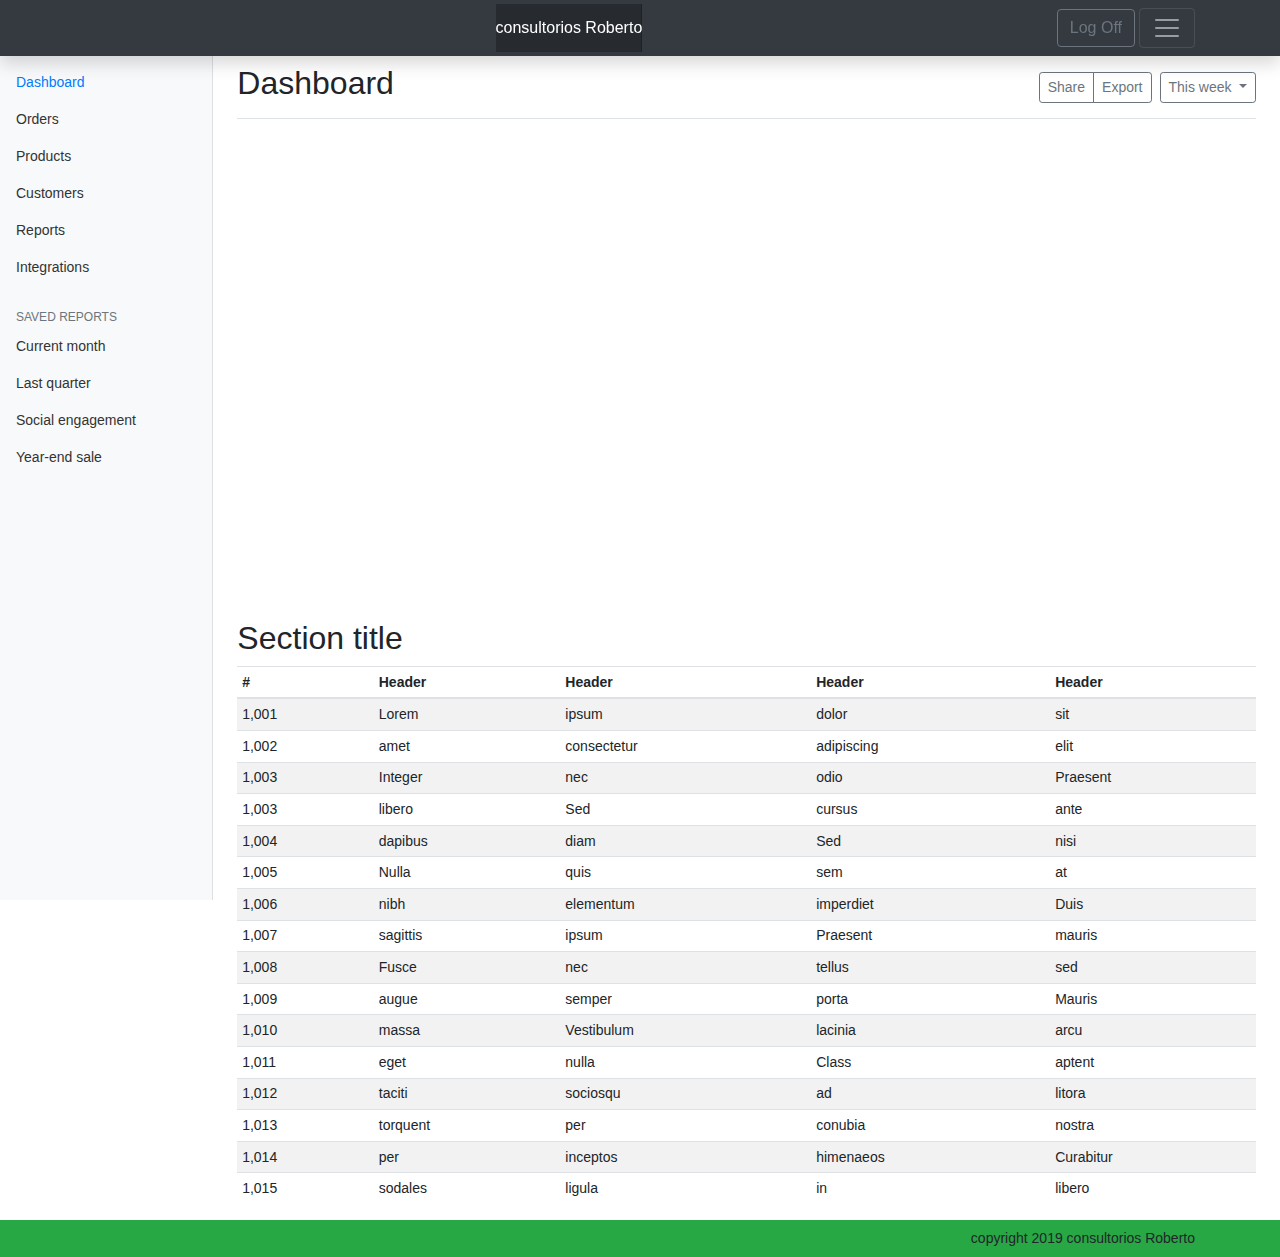
==== panel.html @ 1753ccca "v0.14 panel fixes" ====
<!DOCTYPE html>
<html lang="en">

<head>
    <meta charset="UTF-8">
    <meta name="viewport" content="width=device-width, initial-scale=1.0">
    <meta http-equiv="X-UA-Compatible" content="ie=edge">
    <title>Consultorios</title>
    <link rel="stylesheet" href="https://stackpath.bootstrapcdn.com/bootstrap/4.3.1/css/bootstrap.min.css"
        integrity="sha384-ggOyR0iXCbMQv3Xipma34MD+dH/1fQ784/j6cY/iJTQUOhcWr7x9JvoRxT2MZw1T" crossorigin="anonymous">
    <link rel="stylesheet" href="https://use.fontawesome.com/releases/v5.7.1/css/all.css"
        integrity="sha384-fnmOCqbTlWIlj8LyTjo7mOUStjsKC4pOpQbqyi7RrhN7udi9RwhKkMHpvLbHG9Sr" crossorigin="anonymous">
    <link rel="stylesheet" href="stylePanel.css">
</head>

<body>

    <!--navegacion-->
    <!--navegacion-->

    <nav class="navbar navbar-dark fixed-top bg-dark p-1 shadow">
        <div class="container">
            <a class="navbar-brand mx-auto" href="#">consultorios Roberto</a>
            <button type="button" class="btn btn-outline-secondary mx-1">Log Off</button>
            <button type="button" class="navbar-toggler" data-toggle="collapse" data-target="#menuColapsable">
                <span class="navbar-toggler-icon"></span>
            </button>

            <div class="collapse navbar-collapse" id="menuColapsable">
                <ul class="navbar-nav ml-auto">
                    <li class="nav-item active ml-auto">
                        <a class="nav-link" href="index.html">Home <span class="sr-only">(current)</span></a>
                    </li>
                    <li class="nav-item ml-auto">
                        <a class="nav-link" href="#carouselFotos">Fotos</a>
                    </li>
                    <li class="nav-item ml-auto">
                        <a class="nav-link" href="#beneficios">Beneficios</a>
                    </li>
                    <li class="nav-item ml-auto">
                        <a class="nav-link" href="#laempresa">La empresa</a>
                    </li>
                    <li class="nav-item ml-auto">
                        <a class="nav-link" href="#cards">Tarifas</a>
                    </li>
                    <li class="nav-item ml-auto">
                        <a class="nav-link" href="#contactMap">Contacto</a>
                    </li>
                </ul>
            </div>
        </div>
    </nav>


    <!--ejemplo-->
    <!--ejemplo-->

    <!--barra lateral izq 1er parte-->
    <!--el data feather hay que cambiarlo a awesomefont, y usar un tamaño de 16x16 o 24x24 (revisar)-->
      <div class="container-fluid">
        <div class="row">
          <nav class="col-md-2 d-none d-md-block bg-light sidebar">
            <div class="sidebar-sticky">
              <ul class="nav flex-column pt-2">
                <li class="nav-item">
                  <a class="nav-link active" href="#">
                    <span data-feather="home"></span>
                    Dashboard <span class="sr-only">(current)</span>
                  </a>
                </li>
                <li class="nav-item">
                  <a class="nav-link" href="#">
                    <span data-feather="file"></span>
                    Orders
                  </a>
                </li>
                <li class="nav-item">
                  <a class="nav-link" href="#">
                    <span data-feather="shopping-cart"></span>
                    Products
                  </a>
                </li>
                <li class="nav-item">
                  <a class="nav-link" href="#">
                    <span data-feather="users"></span>
                    Customers
                  </a>
                </li>
                <li class="nav-item">
                  <a class="nav-link" href="#">
                    <span data-feather="bar-chart-2"></span>
                    Reports
                  </a>
                </li>
                <li class="nav-item">
                  <a class="nav-link" href="#">
                    <span data-feather="layers"></span>
                    Integrations
                  </a>
                </li>
              </ul>
      <!--barra lateral izq 2da parte-->
              <h6 class="sidebar-heading d-flex justify-content-between align-items-center px-3 mt-4 mb-1 text-muted">
                <span>Saved reports</span>
                <a class="d-flex align-items-center text-muted" href="#">
                  <span data-feather="plus-circle"></span>
                </a>
              </h6>
              <ul class="nav flex-column mb-2">
                <li class="nav-item">
                  <a class="nav-link" href="#">
                    <span data-feather="file-text"></span>
                    Current month
                  </a>
                </li>
                <li class="nav-item">
                  <a class="nav-link" href="#">
                    <span data-feather="file-text"></span>
                    Last quarter
                  </a>
                </li>
                <li class="nav-item">
                  <a class="nav-link" href="#">
                    <span data-feather="file-text"></span>
                    Social engagement
                  </a>
                </li>
                <li class="nav-item">
                  <a class="nav-link" href="#">
                    <span data-feather="file-text"></span>
                    Year-end sale
                  </a>
                </li>
              </ul>
            </div>
          </nav>
      
          <!--zona principal barra superior-->
          <main role="main" class="col-md-9 ml-sm-auto col-lg-10 px-4">
            <div class="d-flex justify-content-between flex-wrap flex-md-nowrap align-items-center pt-3 pb-2 mb-3 border-bottom">
              <h1 class="h2">Dashboard</h1>
              <div class="btn-toolbar mb-2 mb-md-0">
                <div class="btn-group mr-2">
                  <button type="button" class="btn btn-sm btn-outline-secondary">Share</button>
                  <button type="button" class="btn btn-sm btn-outline-secondary">Export</button>
                </div>
                <button type="button" class="btn btn-sm btn-outline-secondary dropdown-toggle">
                  <span data-feather="calendar"></span>
                  This week
                </button>
              </div>
            </div>
      <!--zona principal general-->
            <canvas class="my-4 w-100" id="myChart" width="900" height="380"></canvas>
      <!--zona principal tablas-->
            <h2>Section title</h2>
            <div class="table-responsive">
              <table class="table table-striped table-sm">
                <thead>
                  <tr>
                    <th>#</th>
                    <th>Header</th>
                    <th>Header</th>
                    <th>Header</th>
                    <th>Header</th>
                  </tr>
                </thead>
                <tbody>
                  <tr>
                    <td>1,001</td>
                    <td>Lorem</td>
                    <td>ipsum</td>
                    <td>dolor</td>
                    <td>sit</td>
                  </tr>
                  <tr>
                    <td>1,002</td>
                    <td>amet</td>
                    <td>consectetur</td>
                    <td>adipiscing</td>
                    <td>elit</td>
                  </tr>
                  <tr>
                    <td>1,003</td>
                    <td>Integer</td>
                    <td>nec</td>
                    <td>odio</td>
                    <td>Praesent</td>
                  </tr>
                  <tr>
                    <td>1,003</td>
                    <td>libero</td>
                    <td>Sed</td>
                    <td>cursus</td>
                    <td>ante</td>
                  </tr>
                  <tr>
                    <td>1,004</td>
                    <td>dapibus</td>
                    <td>diam</td>
                    <td>Sed</td>
                    <td>nisi</td>
                  </tr>
                  <tr>
                    <td>1,005</td>
                    <td>Nulla</td>
                    <td>quis</td>
                    <td>sem</td>
                    <td>at</td>
                  </tr>
                  <tr>
                    <td>1,006</td>
                    <td>nibh</td>
                    <td>elementum</td>
                    <td>imperdiet</td>
                    <td>Duis</td>
                  </tr>
                  <tr>
                    <td>1,007</td>
                    <td>sagittis</td>
                    <td>ipsum</td>
                    <td>Praesent</td>
                    <td>mauris</td>
                  </tr>
                  <tr>
                    <td>1,008</td>
                    <td>Fusce</td>
                    <td>nec</td>
                    <td>tellus</td>
                    <td>sed</td>
                  </tr>
                  <tr>
                    <td>1,009</td>
                    <td>augue</td>
                    <td>semper</td>
                    <td>porta</td>
                    <td>Mauris</td>
                  </tr>
                  <tr>
                    <td>1,010</td>
                    <td>massa</td>
                    <td>Vestibulum</td>
                    <td>lacinia</td>
                    <td>arcu</td>
                  </tr>
                  <tr>
                    <td>1,011</td>
                    <td>eget</td>
                    <td>nulla</td>
                    <td>Class</td>
                    <td>aptent</td>
                  </tr>
                  <tr>
                    <td>1,012</td>
                    <td>taciti</td>
                    <td>sociosqu</td>
                    <td>ad</td>
                    <td>litora</td>
                  </tr>
                  <tr>
                    <td>1,013</td>
                    <td>torquent</td>
                    <td>per</td>
                    <td>conubia</td>
                    <td>nostra</td>
                  </tr>
                  <tr>
                    <td>1,014</td>
                    <td>per</td>
                    <td>inceptos</td>
                    <td>himenaeos</td>
                    <td>Curabitur</td>
                  </tr>
                  <tr>
                    <td>1,015</td>
                    <td>sodales</td>
                    <td>ligula</td>
                    <td>in</td>
                    <td>libero</td>
                  </tr>
                </tbody>
              </table>
            </div>
          </main>
        </div>
      </div>

    <!--webfooter-->
    <!--webfooter-->

    <section class="bg-success"> <!--fondo verde solo para testear el ancho del footer claramente-->
        <footer class="container mt-auto py-2 align-middle text-right">
            copyright 2019 consultorios Roberto
        </footer>
    </section>

    <!--scripts-->
    <!--scripts-->

    <script src="https://code.jquery.com/jquery-3.3.1.slim.min.js"
        integrity="sha384-q8i/X+965DzO0rT7abK41JStQIAqVgRVzpbzo5smXKp4YfRvH+8abtTE1Pi6jizo"
        crossorigin="anonymous"></script>
    <script src="https://cdnjs.cloudflare.com/ajax/libs/popper.js/1.14.3/umd/popper.min.js"
        integrity="sha384-ZMP7rVo3mIykV+2+9J3UJ46jBk0WLaUAdn689aCwoqbBJiSnjAK/l8WvCWPIPm49"
        crossorigin="anonymous"></script>
    <script src="https://stackpath.bootstrapcdn.com/bootstrap/4.3.1/js/bootstrap.min.js"
        integrity="sha384-JjSmVgyd0p3pXB1rRibZUAYoIIy6OrQ6VrjIEaFf/nJGzIxFDsf4x0xIM+B07jRM"
        crossorigin="anonymous"></script>

</body>

</html>
---- stylePanel.css ----
body {
    font-size: .875rem;
  }
  
  .feather {
    width: 16px;
    height: 16px;
    vertical-align: text-bottom;
  }
  
  /*
   * Sidebar
   */
  
  .sidebar {
    position: fixed;
    top: 0;
    bottom: 0;
    left: 0;
    z-index: 100; /* Behind the navbar */
    padding: 48px 0 0; /* Height of navbar */
    box-shadow: inset -1px 0 0 rgba(0, 0, 0, .1);
  }
  
  .sidebar-sticky {
    position: relative;
    top: 0;
    height: calc(100vh - 48px);
    padding-top: .5rem;
    overflow-x: hidden;
    overflow-y: auto; /* Scrollable contents if viewport is shorter than content. */
  }
  
  @supports ((position: -webkit-sticky) or (position: sticky)) {
    .sidebar-sticky {
      position: -webkit-sticky;
      position: sticky;
    }
  }
  
  .sidebar .nav-link {
    font-weight: 500;
    color: #333;
  }
  
  .sidebar .nav-link .feather {
    margin-right: 4px;
    color: #999;
  }
  
  .sidebar .nav-link.active {
    color: #007bff;
  }
  
  .sidebar .nav-link:hover .feather,
  .sidebar .nav-link.active .feather {
    color: inherit;
  }
  
  .sidebar-heading {
    font-size: .75rem;
    text-transform: uppercase;
  }
  
  /*
   * Content
   */
  
  [role="main"] {
    padding-top: 133px; /* Space for fixed navbar */
  }
  
  @media (min-width: 768px) {
    [role="main"] {
      padding-top: 48px; /* Space for fixed navbar */
    }
  }
  
  /*
   * Navbar
   */
  
  .navbar-brand {
    padding-top: .75rem;
    padding-bottom: .75rem;
    font-size: 1rem;
    background-color: rgba(0, 0, 0, .25);
    box-shadow: inset -1px 0 0 rgba(0, 0, 0, .25);
  }
  
  .navbar .form-control {
    padding: .75rem 1rem;
    border-width: 0;
    border-radius: 0;
  }
  
  .form-control-dark {
    color: #fff;
    background-color: rgba(255, 255, 255, .1);
    border-color: rgba(255, 255, 255, .1);
  }
  
  .form-control-dark:focus {
    border-color: transparent;
    box-shadow: 0 0 0 3px rgba(255, 255, 255, .25);
  }
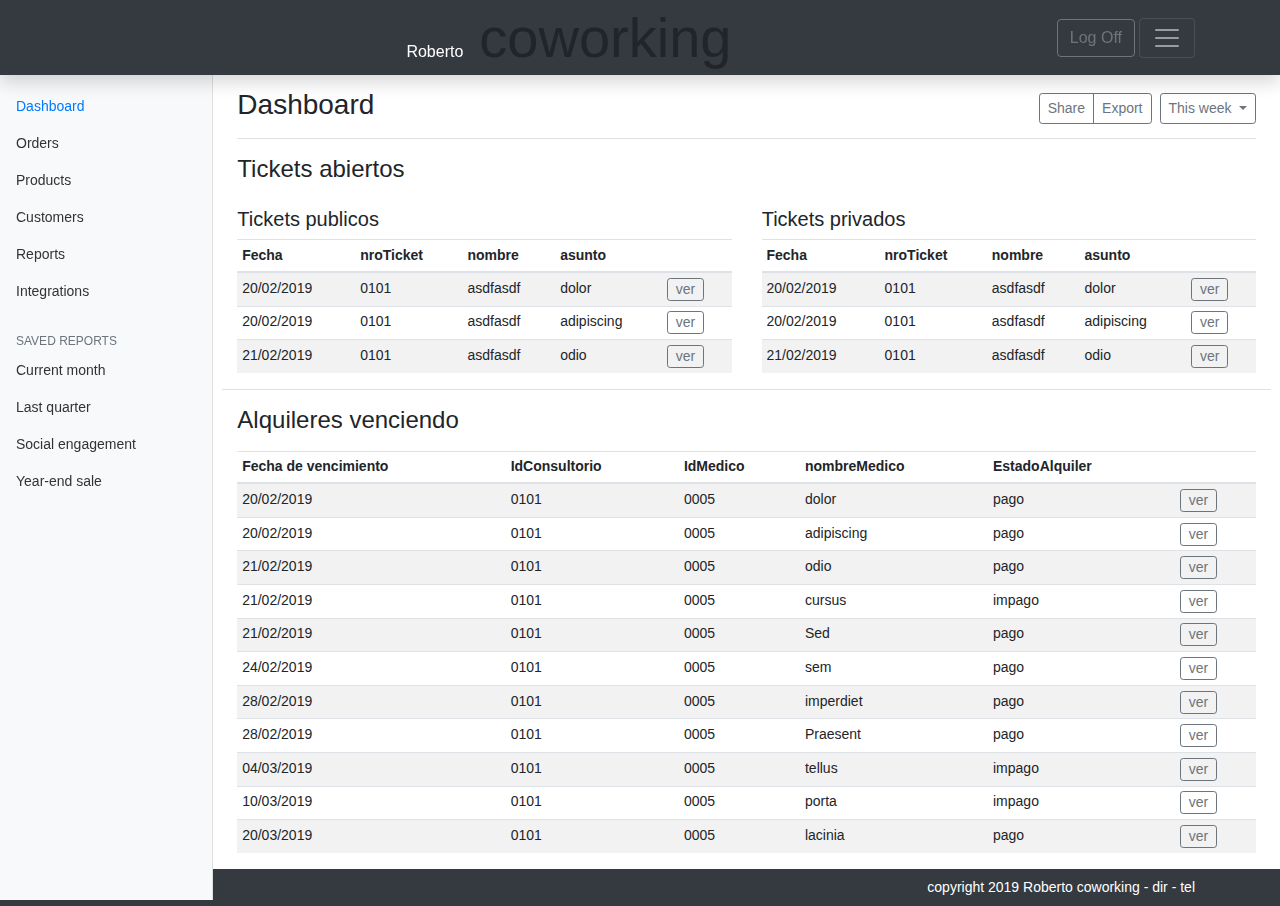
==== commit 4d2fbb1b: "v0.15.1 minor fixes agregada img jeringa, linea borde y footer dark" ====
--- a/panel.html
+++ b/panel.html
@@ -11,6 +11,8 @@
     <link rel="stylesheet" href="https://use.fontawesome.com/releases/v5.7.1/css/all.css"
         integrity="sha384-fnmOCqbTlWIlj8LyTjo7mOUStjsKC4pOpQbqyi7RrhN7udi9RwhKkMHpvLbHG9Sr" crossorigin="anonymous">
     <link rel="stylesheet" href="stylePanel.css">
+    <link href="https://fonts.googleapis.com/css?family=Caveat" rel="stylesheet">
+
 </head>
 
 <body>
@@ -20,7 +22,7 @@
 
     <nav class="navbar navbar-dark fixed-top bg-dark p-1 shadow">
         <div class="container">
-            <a class="navbar-brand mx-auto" href="#">consultorios Roberto</a>
+            <span class="mx-auto"><a class="navbar-brand bg-transparent shadow-none py-0" id="logox" href="index.html">Roberto</a><small class="display-4">coworking</small></span> 
             <button type="button" class="btn btn-outline-secondary mx-1">Log Off</button>
             <button type="button" class="navbar-toggler" data-toggle="collapse" data-target="#menuColapsable">
                 <span class="navbar-toggler-icon"></span>
@@ -57,240 +59,323 @@
 
     <!--barra lateral izq 1er parte-->
     <!--el data feather hay que cambiarlo a awesomefont, y usar un tamaño de 16x16 o 24x24 (revisar)-->
-      <div class="container-fluid">
+    <div class="container-fluid mt-4">
         <div class="row">
-          <nav class="col-md-2 d-none d-md-block bg-light sidebar">
-            <div class="sidebar-sticky">
-              <ul class="nav flex-column pt-2">
-                <li class="nav-item">
-                  <a class="nav-link active" href="#">
-                    <span data-feather="home"></span>
-                    Dashboard <span class="sr-only">(current)</span>
-                  </a>
-                </li>
-                <li class="nav-item">
-                  <a class="nav-link" href="#">
-                    <span data-feather="file"></span>
-                    Orders
-                  </a>
-                </li>
-                <li class="nav-item">
-                  <a class="nav-link" href="#">
-                    <span data-feather="shopping-cart"></span>
-                    Products
-                  </a>
-                </li>
-                <li class="nav-item">
-                  <a class="nav-link" href="#">
-                    <span data-feather="users"></span>
-                    Customers
-                  </a>
-                </li>
-                <li class="nav-item">
-                  <a class="nav-link" href="#">
-                    <span data-feather="bar-chart-2"></span>
-                    Reports
-                  </a>
-                </li>
-                <li class="nav-item">
-                  <a class="nav-link" href="#">
-                    <span data-feather="layers"></span>
-                    Integrations
-                  </a>
-                </li>
-              </ul>
-      <!--barra lateral izq 2da parte-->
-              <h6 class="sidebar-heading d-flex justify-content-between align-items-center px-3 mt-4 mb-1 text-muted">
-                <span>Saved reports</span>
-                <a class="d-flex align-items-center text-muted" href="#">
-                  <span data-feather="plus-circle"></span>
-                </a>
-              </h6>
-              <ul class="nav flex-column mb-2">
-                <li class="nav-item">
-                  <a class="nav-link" href="#">
-                    <span data-feather="file-text"></span>
-                    Current month
-                  </a>
-                </li>
-                <li class="nav-item">
-                  <a class="nav-link" href="#">
-                    <span data-feather="file-text"></span>
-                    Last quarter
-                  </a>
-                </li>
-                <li class="nav-item">
-                  <a class="nav-link" href="#">
-                    <span data-feather="file-text"></span>
-                    Social engagement
-                  </a>
-                </li>
-                <li class="nav-item">
-                  <a class="nav-link" href="#">
-                    <span data-feather="file-text"></span>
-                    Year-end sale
-                  </a>
-                </li>
-              </ul>
-            </div>
-          </nav>
-      
-          <!--zona principal barra superior-->
-          <main role="main" class="col-md-9 ml-sm-auto col-lg-10 px-4">
-            <div class="d-flex justify-content-between flex-wrap flex-md-nowrap align-items-center pt-3 pb-2 mb-3 border-bottom">
-              <h1 class="h2">Dashboard</h1>
-              <div class="btn-toolbar mb-2 mb-md-0">
-                <div class="btn-group mr-2">
-                  <button type="button" class="btn btn-sm btn-outline-secondary">Share</button>
-                  <button type="button" class="btn btn-sm btn-outline-secondary">Export</button>
+            <nav class="col-md-2 mt-4 bg-light sidebar">
+                <div class="sidebar-sticky">
+                    <ul class="nav flex-column pt-2">
+                        <li class="nav-item">
+                            <a class="nav-link active" href="#">
+                                <span data-feather="home"></span>
+                                Dashboard <span class="sr-only">(current)</span>
+                            </a>
+                        </li>
+                        <li class="nav-item">
+                            <a class="nav-link" href="#">
+                                <span data-feather="file"></span>
+                                Orders
+                            </a>
+                        </li>
+                        <li class="nav-item">
+                            <a class="nav-link" href="#">
+                                <span data-feather="shopping-cart"></span>
+                                Products
+                            </a>
+                        </li>
+                        <li class="nav-item">
+                            <a class="nav-link" href="#">
+                                <span data-feather="users"></span>
+                                Customers
+                            </a>
+                        </li>
+                        <li class="nav-item">
+                            <a class="nav-link" href="#">
+                                <span data-feather="bar-chart-2"></span>
+                                Reports
+                            </a>
+                        </li>
+                        <li class="nav-item">
+                            <a class="nav-link" href="#">
+                                <span data-feather="layers"></span>
+                                Integrations
+                            </a>
+                        </li>
+                    </ul>
+                    <!--barra lateral izq 2da parte-->
+                    <h6
+                        class="sidebar-heading d-flex justify-content-between align-items-center px-3 mt-4 mb-1 text-muted">
+                        <span>Saved reports</span>
+                        <a class="d-flex align-items-center text-muted" href="#">
+                            <span data-feather="plus-circle"></span>
+                        </a>
+                    </h6>
+                    <ul class="nav flex-column mb-2">
+                        <li class="nav-item">
+                            <a class="nav-link" href="#">
+                                <span data-feather="file-text"></span>
+                                Current month
+                            </a>
+                        </li>
+                        <li class="nav-item">
+                            <a class="nav-link" href="#">
+                                <span data-feather="file-text"></span>
+                                Last quarter
+                            </a>
+                        </li>
+                        <li class="nav-item">
+                            <a class="nav-link" href="#">
+                                <span data-feather="file-text"></span>
+                                Social engagement
+                            </a>
+                        </li>
+                        <li class="nav-item">
+                            <a class="nav-link" href="#">
+                                <span data-feather="file-text"></span>
+                                Year-end sale
+                            </a>
+                        </li>
+                    </ul>
                 </div>
-                <button type="button" class="btn btn-sm btn-outline-secondary dropdown-toggle">
-                  <span data-feather="calendar"></span>
-                  This week
-                </button>
-              </div>
-            </div>
-      <!--zona principal general-->
-            <canvas class="my-4 w-100" id="myChart" width="900" height="380"></canvas>
-      <!--zona principal tablas-->
-            <h2>Section title</h2>
-            <div class="table-responsive">
-              <table class="table table-striped table-sm">
-                <thead>
-                  <tr>
-                    <th>#</th>
-                    <th>Header</th>
-                    <th>Header</th>
-                    <th>Header</th>
-                    <th>Header</th>
-                  </tr>
-                </thead>
-                <tbody>
-                  <tr>
-                    <td>1,001</td>
-                    <td>Lorem</td>
-                    <td>ipsum</td>
-                    <td>dolor</td>
-                    <td>sit</td>
-                  </tr>
-                  <tr>
-                    <td>1,002</td>
-                    <td>amet</td>
-                    <td>consectetur</td>
-                    <td>adipiscing</td>
-                    <td>elit</td>
-                  </tr>
-                  <tr>
-                    <td>1,003</td>
-                    <td>Integer</td>
-                    <td>nec</td>
-                    <td>odio</td>
-                    <td>Praesent</td>
-                  </tr>
-                  <tr>
-                    <td>1,003</td>
-                    <td>libero</td>
-                    <td>Sed</td>
-                    <td>cursus</td>
-                    <td>ante</td>
-                  </tr>
-                  <tr>
-                    <td>1,004</td>
-                    <td>dapibus</td>
-                    <td>diam</td>
-                    <td>Sed</td>
-                    <td>nisi</td>
-                  </tr>
-                  <tr>
-                    <td>1,005</td>
-                    <td>Nulla</td>
-                    <td>quis</td>
-                    <td>sem</td>
-                    <td>at</td>
-                  </tr>
-                  <tr>
-                    <td>1,006</td>
-                    <td>nibh</td>
-                    <td>elementum</td>
-                    <td>imperdiet</td>
-                    <td>Duis</td>
-                  </tr>
-                  <tr>
-                    <td>1,007</td>
-                    <td>sagittis</td>
-                    <td>ipsum</td>
-                    <td>Praesent</td>
-                    <td>mauris</td>
-                  </tr>
-                  <tr>
-                    <td>1,008</td>
-                    <td>Fusce</td>
-                    <td>nec</td>
-                    <td>tellus</td>
-                    <td>sed</td>
-                  </tr>
-                  <tr>
-                    <td>1,009</td>
-                    <td>augue</td>
-                    <td>semper</td>
-                    <td>porta</td>
-                    <td>Mauris</td>
-                  </tr>
-                  <tr>
-                    <td>1,010</td>
-                    <td>massa</td>
-                    <td>Vestibulum</td>
-                    <td>lacinia</td>
-                    <td>arcu</td>
-                  </tr>
-                  <tr>
-                    <td>1,011</td>
-                    <td>eget</td>
-                    <td>nulla</td>
-                    <td>Class</td>
-                    <td>aptent</td>
-                  </tr>
-                  <tr>
-                    <td>1,012</td>
-                    <td>taciti</td>
-                    <td>sociosqu</td>
-                    <td>ad</td>
-                    <td>litora</td>
-                  </tr>
-                  <tr>
-                    <td>1,013</td>
-                    <td>torquent</td>
-                    <td>per</td>
-                    <td>conubia</td>
-                    <td>nostra</td>
-                  </tr>
-                  <tr>
-                    <td>1,014</td>
-                    <td>per</td>
-                    <td>inceptos</td>
-                    <td>himenaeos</td>
-                    <td>Curabitur</td>
-                  </tr>
-                  <tr>
-                    <td>1,015</td>
-                    <td>sodales</td>
-                    <td>ligula</td>
-                    <td>in</td>
-                    <td>libero</td>
-                  </tr>
-                </tbody>
-              </table>
-            </div>
-          </main>
+            </nav>
+
+            <!--zona principal barra superior-->
+            <main role="main" class="col-md-9 ml-sm-auto col-lg-10 px-4">
+                <div
+                    class="d-flex justify-content-between flex-wrap flex-md-nowrap align-items-center pt-3 pb-2 mb-3 border-bottom">
+                    <h3>Dashboard</h3>
+                    <div class="btn-toolbar mb-2 mb-md-0">
+                        <div class="btn-group mr-2">
+                            <button type="button" class="btn btn-sm btn-outline-secondary">Share</button>
+                            <button type="button" class="btn btn-sm btn-outline-secondary">Export</button>
+                        </div>
+                        <button type="button" class="btn btn-sm btn-outline-secondary dropdown-toggle">
+                            <span data-feather="calendar"></span>
+                            This week
+                        </button>
+                    </div>
+                </div>
+
+                <!--zona principal tablas1-->
+                <h4 class="my-3">Tickets abiertos</h4>
+                <div class="row">
+                    <div class="col-md-6 border-bottom">
+                        <h5 class="my-2">Tickets publicos</h5>
+                        <div class="table-responsive">
+                            <table class="table table-striped table-sm">
+                                <thead>
+                                    <tr>
+                                        <th>Fecha</th>
+                                        <th>nroTicket</th>
+                                        <th>nombre</th>
+                                        <th>asunto</th>
+                                        <th></th>
+                                    </tr>
+                                </thead>
+                                <tbody>
+                                    <tr>
+                                        <td>20/02/2019</td>
+                                        <td>0101</td>
+                                        <td>asdfasdf</td>
+                                        <td>dolor</td>
+                                        <td> <button type="button"
+                                                class="btn btn-outline-secondary btn-sm py-0">ver</button>
+                                        </td>
+                                    </tr>
+                                    <tr>
+                                        <td>20/02/2019</td>
+                                        <td>0101</td>
+                                        <td>asdfasdf</td>
+                                        <td>adipiscing</td>
+                                        <td> <button type="button"
+                                                class="btn btn-outline-secondary btn-sm py-0">ver</button>
+                                    </tr>
+                                    <tr>
+                                        <td>21/02/2019</td>
+                                        <td>0101</td>
+                                        <td>asdfasdf</td>
+                                        <td>odio</td>
+                                        <td> <button type="button"
+                                                class="btn btn-outline-secondary btn-sm py-0">ver</button>
+                                    </tr>
+                                </tbody>
+                            </table>
+                        </div>
+                    </div>
+                    <div class="col-md-6 border-bottom  ">
+                        <h5 class="my-2">Tickets privados</h5>
+                        <div class="table-responsive">
+                            <table class="table table-striped table-sm">
+                                <thead>
+                                    <tr>
+                                        <th>Fecha</th>
+                                        <th>nroTicket</th>
+                                        <th>nombre</th>
+                                        <th>asunto</th>
+                                        <th></th>
+                                    </tr>
+                                </thead>
+                                <tbody>
+                                    <tr>
+                                        <td>20/02/2019</td>
+                                        <td>0101</td>
+                                        <td>asdfasdf</td>
+                                        <td>dolor</td>
+                                        <td> <button type="button"
+                                                class="btn btn-outline-secondary btn-sm py-0">ver</button>
+                                    </tr>
+                                    <tr>
+                                        <td>20/02/2019</td>
+                                        <td>0101</td>
+                                        <td>asdfasdf</td>
+                                        <td>adipiscing</td>
+                                        <td> <button type="button"
+                                                class="btn btn-outline-secondary btn-sm py-0">ver</button>
+                                    </tr>
+                                    <tr>
+                                        <td>21/02/2019</td>
+                                        <td>0101</td>
+                                        <td>asdfasdf</td>
+                                        <td>odio</td>
+                                        <td> <button type="button"
+                                                class="btn btn-outline-secondary btn-sm py-0">ver</button>
+                                    </tr>
+                                </tbody>
+                            </table>
+                        </div>
+                    </div>
+                </div>
+                <!--zona principal tablas-->
+                
+                    <h4 class="my-3">Alquileres venciendo</h4>
+                    <div class="col-md-12 px-0">
+                        <div class="table-responsive">
+                            <table class="table table-striped table-sm">
+                                <thead>
+                                    <tr>
+                                        <th>Fecha de vencimiento</th>
+                                        <th>IdConsultorio</th>
+                                        <th>IdMedico</th>
+                                        <th>nombreMedico</th>
+                                        <th>EstadoAlquiler</th>
+                                        <th></th>
+                                    </tr>
+                                </thead>
+                                <tbody>
+                                    <tr>
+                                        <td>20/02/2019</td>
+                                        <td>0101</td>
+                                        <td>0005</td>
+                                        <td>dolor</td>
+                                        <td>pago</td>
+                                        <td> <button type="button"
+                                                class="btn btn-outline-secondary btn-sm py-0">ver</button>
+                                    </tr>
+                                    <tr>
+                                        <td>20/02/2019</td>
+                                        <td>0101</td>
+                                        <td>0005</td>
+                                        <td>adipiscing</td>
+                                        <td>pago</td>
+                                        <td> <button type="button"
+                                                class="btn btn-outline-secondary btn-sm py-0">ver</button>
+                                    </tr>
+                                    <tr>
+                                        <td>21/02/2019</td>
+                                        <td>0101</td>
+                                        <td>0005</td>
+                                        <td>odio</td>
+                                        <td>pago</td>
+                                        <td> <button type="button"
+                                                class="btn btn-outline-secondary btn-sm py-0">ver</button>
+                                    </tr>
+                                    <tr>
+                                        <td>21/02/2019</td>
+                                        <td>0101</td>
+                                        <td>0005</td>
+                                        <td>cursus</td>
+                                        <td>impago</td>
+                                        <td> <button type="button"
+                                                class="btn btn-outline-secondary btn-sm py-0">ver</button>
+                                    </tr>
+                                    <tr>
+                                        <td>21/02/2019</td>
+                                        <td>0101</td>
+                                        <td>0005</td>
+                                        <td>Sed</td>
+                                        <td>pago</td>
+                                        <td> <button type="button"
+                                                class="btn btn-outline-secondary btn-sm py-0">ver</button>
+                                    </tr>
+                                    <tr>
+                                        <td>24/02/2019</td>
+                                        <td>0101</td>
+                                        <td>0005</td>
+                                        <td>sem</td>
+                                        <td>pago</td>
+                                        <td> <button type="button"
+                                                class="btn btn-outline-secondary btn-sm py-0">ver</button>
+                                    </tr>
+                                    <tr>
+                                        <td>28/02/2019</td>
+                                        <td>0101</td>
+                                        <td>0005</td>
+                                        <td>imperdiet</td>
+                                        <td>pago</td>
+                                        <td> <button type="button"
+                                                class="btn btn-outline-secondary btn-sm py-0">ver</button>
+                                    </tr>
+                                    <tr>
+                                        <td>28/02/2019</td>
+                                        <td>0101</td>
+                                        <td>0005</td>
+                                        <td>Praesent</td>
+                                        <td>pago</td>
+                                        <td> <button type="button"
+                                                class="btn btn-outline-secondary btn-sm py-0">ver</button>
+                                    </tr>
+                                    <tr>
+                                        <td>04/03/2019</td>
+                                        <td>0101</td>
+                                        <td>0005</td>
+                                        <td>tellus</td>
+                                        <td>impago</td>
+                                        <td> <button type="button"
+                                                class="btn btn-outline-secondary btn-sm py-0">ver</button>
+                                    </tr>
+                                    <tr>
+                                        <td>10/03/2019</td>
+                                        <td>0101</td>
+                                        <td>0005</td>
+                                        <td>porta</td>
+                                        <td>impago</td>
+                                        <td> <button type="button"
+                                                class="btn btn-outline-secondary btn-sm py-0">ver</button>
+                                    </tr>
+                                    <tr>
+                                        <td>20/03/2019</td>
+                                        <td>0101</td>
+                                        <td>0005</td>
+                                        <td>lacinia</td>
+                                        <td>pago</td>
+                                        <td> <button type="button"
+                                                class="btn btn-outline-secondary btn-sm py-0">ver</button>
+                                    </tr>
+                                </tbody>
+                            </table>
+                        </div>
+                    </div>
+                </div>
+            </main>
         </div>
-      </div>
+    </div>
 
     <!--webfooter-->
     <!--webfooter-->
 
-    <section class="bg-success"> <!--fondo verde solo para testear el ancho del footer claramente-->
+    <section class="bg-dark text-white">
+        <!--fondo verde solo para testear el ancho del footer claramente-->
         <footer class="container mt-auto py-2 align-middle text-right">
-            copyright 2019 consultorios Roberto
+            copyright 2019 Roberto coworking - dir - tel
         </footer>
     </section>
 
@@ -309,4 +394,4 @@
 
 </body>
 
-</html>
+</html>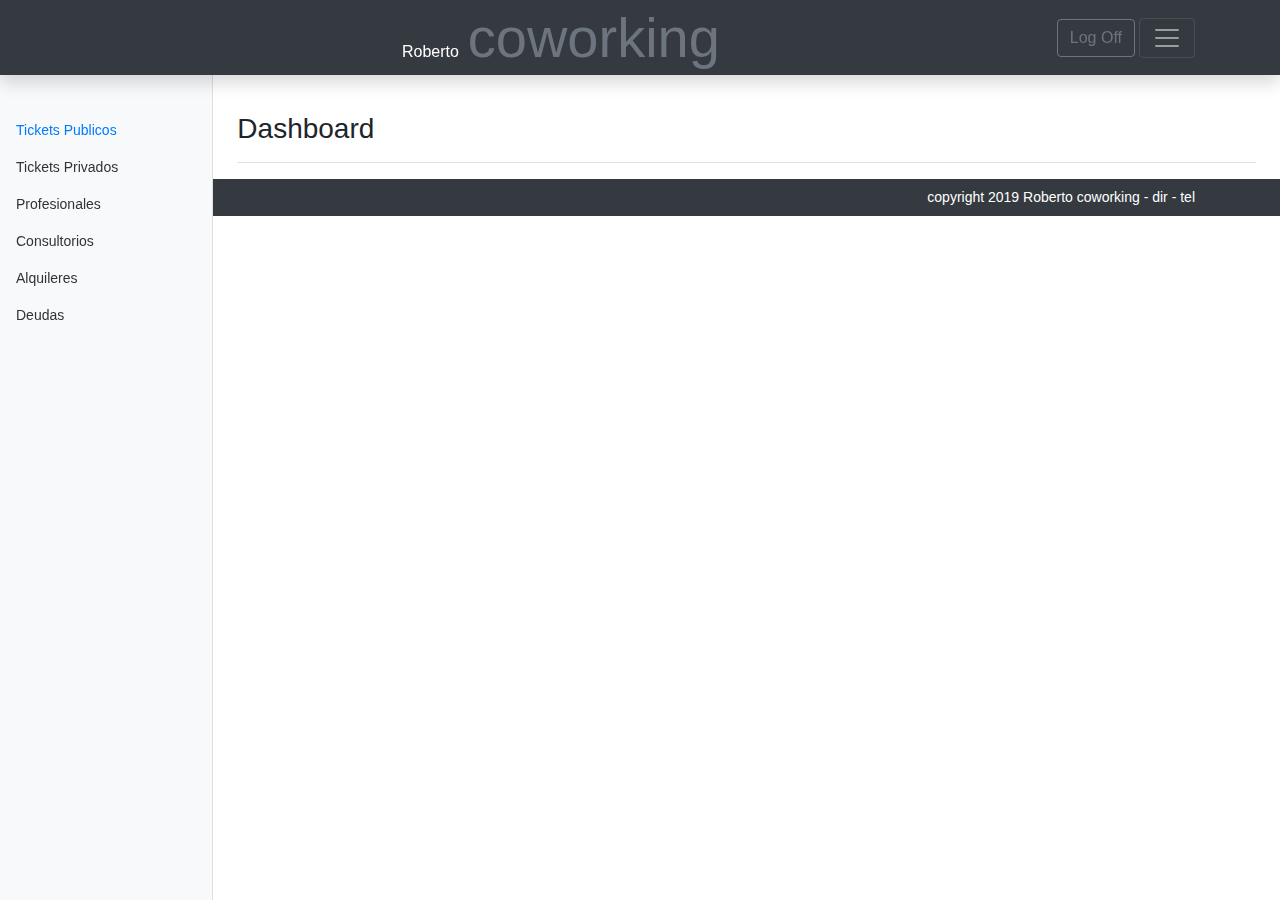
==== commit 4477b49f: "Merge pull request #2 from flashiando/Wil" ====
--- a/panel.html
+++ b/panel.html
@@ -22,7 +22,9 @@
 
     <nav class="navbar navbar-dark fixed-top bg-dark p-1 shadow">
         <div class="container">
-            <span class="mx-auto"><a class="navbar-brand bg-transparent shadow-none py-0" id="logox" href="index.html">Roberto</a><small class="display-4">coworking</small></span> 
+            <span class="mx-auto"><a class="navbar-brand bg-transparent shadow-none py-0" href="index.html"><span
+                        id="logox">Roberto</span>&nbsp;&nbsp;<small
+                        class="display-4 text-muted">coworking</small></a></span>
             <button type="button" class="btn btn-outline-secondary mx-1">Log Off</button>
             <button type="button" class="navbar-toggler" data-toggle="collapse" data-target="#menuColapsable">
                 <span class="navbar-toggler-icon"></span>
@@ -30,23 +32,29 @@
 
             <div class="collapse navbar-collapse" id="menuColapsable">
                 <ul class="navbar-nav ml-auto">
+                    <li class="nav-item ml-auto">
+                        <a class="nav-link" href="index.html">Home&nbsp;&nbsp;<i class="fas fa-home"></i></a>
+                    </li>
+                    <li class="nav-item ml-auto">
+                        <a class="nav-link" href="#carouselFotos">Fotos&nbsp;&nbsp;<i class="fas fa-camera"></i></a>
+                    </li>
+                    <li class="nav-item ml-auto">
+                        <a class="nav-link" href="#beneficios">Beneficios&nbsp;&nbsp;<i
+                                class="fas fa-plus-square"></i></a>
+                    </li>
+                    <li class="nav-item ml-auto">
+                        <a class="nav-link" href="#laempresa">La empresa&nbsp;&nbsp;<i
+                                class="fas fa-file-contract"></i></a>
+                    </li>
+                    <li class="nav-item ml-auto">
+                        <a class="nav-link" href="#cards">Tarifas&nbsp;&nbsp;<i class="fas fa-coins"></i></a>
+                    </li>
+                    <li class="nav-item ml-auto">
+                        <a class="nav-link" href="#contactMap">Contacto&nbsp;&nbsp;<i
+                                class="fas fa-hands-helping"></i></a>
+                    </li>
                     <li class="nav-item active ml-auto">
-                        <a class="nav-link" href="index.html">Home <span class="sr-only">(current)</span></a>
-                    </li>
-                    <li class="nav-item ml-auto">
-                        <a class="nav-link" href="#carouselFotos">Fotos</a>
-                    </li>
-                    <li class="nav-item ml-auto">
-                        <a class="nav-link" href="#beneficios">Beneficios</a>
-                    </li>
-                    <li class="nav-item ml-auto">
-                        <a class="nav-link" href="#laempresa">La empresa</a>
-                    </li>
-                    <li class="nav-item ml-auto">
-                        <a class="nav-link" href="#cards">Tarifas</a>
-                    </li>
-                    <li class="nav-item ml-auto">
-                        <a class="nav-link" href="#contactMap">Contacto</a>
+                        <a class="nav-link" href="panel.html">Panel&nbsp;&nbsp;<i class="fas fa-columns"></i></a>
                     </li>
                 </ul>
             </div>
@@ -59,315 +67,260 @@
 
     <!--barra lateral izq 1er parte-->
     <!--el data feather hay que cambiarlo a awesomefont, y usar un tamaño de 16x16 o 24x24 (revisar)-->
-    <div class="container-fluid mt-4">
+    <div class="container-fluid mt-5">
         <div class="row">
-            <nav class="col-md-2 mt-4 bg-light sidebar">
+            <nav class="col-md-2 mt-5 bg-light sidebar">
                 <div class="sidebar-sticky">
                     <ul class="nav flex-column pt-2">
                         <li class="nav-item">
-                            <a class="nav-link active" href="#">
+                            <a class="nav-link active" href="#" id="linkTicketsPublicos"
+                                onclick="funcionLinkTicketsPublicos()">
                                 <span data-feather="home"></span>
-                                Dashboard <span class="sr-only">(current)</span>
-                            </a>
-                        </li>
-                        <li class="nav-item">
-                            <a class="nav-link" href="#">
+                                Tickets Publicos
+                            </a>
+                        </li>
+                        <li class="nav-item">
+                            <a class="nav-link" href="#" id="linkTicketsPrivados"
+                                onclick="funcionLinkTicketsPrivados()">
                                 <span data-feather="file"></span>
-                                Orders
-                            </a>
-                        </li>
-                        <li class="nav-item">
-                            <a class="nav-link" href="#">
+                                Tickets Privados
+                            </a>
+                        </li>
+                        <li class="nav-item">
+                            <a class="nav-link" href="#" id="linkProfesionales"
+                            onclick="funcionLinkProfesionales()">
                                 <span data-feather="shopping-cart"></span>
-                                Products
-                            </a>
-                        </li>
-                        <li class="nav-item">
-                            <a class="nav-link" href="#">
+                                Profesionales
+                            </a>
+                        </li>
+                        <li class="nav-item">
+                            <a class="nav-link" href="#" id="linkConsultorios"
+                            onclick="funcionLinkConsultorios()">
                                 <span data-feather="users"></span>
-                                Customers
-                            </a>
-                        </li>
-                        <li class="nav-item">
-                            <a class="nav-link" href="#">
+                                Consultorios
+                            </a>
+                        </li>
+                        <li class="nav-item">
+                            <a class="nav-link" href="#" id="linkAlquileres"
+                            onclick="funcionLinkAlquileres()">
                                 <span data-feather="bar-chart-2"></span>
-                                Reports
-                            </a>
-                        </li>
-                        <li class="nav-item">
-                            <a class="nav-link" href="#">
+                                Alquileres
+                            </a>
+                        </li>
+                        <li class="nav-item">
+                            <a class="nav-link" href="#" id="linkDeudas"
+                            onclick="funcionLinkDeudas()">
                                 <span data-feather="layers"></span>
-                                Integrations
-                            </a>
-                        </li>
-                    </ul>
-                    <!--barra lateral izq 2da parte-->
-                    <h6
-                        class="sidebar-heading d-flex justify-content-between align-items-center px-3 mt-4 mb-1 text-muted">
-                        <span>Saved reports</span>
-                        <a class="d-flex align-items-center text-muted" href="#">
-                            <span data-feather="plus-circle"></span>
-                        </a>
-                    </h6>
-                    <ul class="nav flex-column mb-2">
-                        <li class="nav-item">
-                            <a class="nav-link" href="#">
-                                <span data-feather="file-text"></span>
-                                Current month
-                            </a>
-                        </li>
-                        <li class="nav-item">
-                            <a class="nav-link" href="#">
-                                <span data-feather="file-text"></span>
-                                Last quarter
-                            </a>
-                        </li>
-                        <li class="nav-item">
-                            <a class="nav-link" href="#">
-                                <span data-feather="file-text"></span>
-                                Social engagement
-                            </a>
-                        </li>
-                        <li class="nav-item">
-                            <a class="nav-link" href="#">
-                                <span data-feather="file-text"></span>
-                                Year-end sale
+                                Deudas
                             </a>
                         </li>
                     </ul>
                 </div>
             </nav>
-
-            <!--zona principal barra superior-->
-            <main role="main" class="col-md-9 ml-sm-auto col-lg-10 px-4">
-                <div
-                    class="d-flex justify-content-between flex-wrap flex-md-nowrap align-items-center pt-3 pb-2 mb-3 border-bottom">
-                    <h3>Dashboard</h3>
-                    <div class="btn-toolbar mb-2 mb-md-0">
-                        <div class="btn-group mr-2">
-                            <button type="button" class="btn btn-sm btn-outline-secondary">Share</button>
-                            <button type="button" class="btn btn-sm btn-outline-secondary">Export</button>
-                        </div>
-                        <button type="button" class="btn btn-sm btn-outline-secondary dropdown-toggle">
-                            <span data-feather="calendar"></span>
-                            This week
-                        </button>
-                    </div>
-                </div>
-
-                <!--zona principal tablas1-->
-                <h4 class="my-3">Tickets abiertos</h4>
-                <div class="row">
-                    <div class="col-md-6 border-bottom">
-                        <h5 class="my-2">Tickets publicos</h5>
-                        <div class="table-responsive">
-                            <table class="table table-striped table-sm">
-                                <thead>
-                                    <tr>
-                                        <th>Fecha</th>
-                                        <th>nroTicket</th>
-                                        <th>nombre</th>
-                                        <th>asunto</th>
-                                        <th></th>
-                                    </tr>
-                                </thead>
-                                <tbody>
-                                    <tr>
-                                        <td>20/02/2019</td>
-                                        <td>0101</td>
-                                        <td>asdfasdf</td>
-                                        <td>dolor</td>
-                                        <td> <button type="button"
-                                                class="btn btn-outline-secondary btn-sm py-0">ver</button>
-                                        </td>
-                                    </tr>
-                                    <tr>
-                                        <td>20/02/2019</td>
-                                        <td>0101</td>
-                                        <td>asdfasdf</td>
-                                        <td>adipiscing</td>
-                                        <td> <button type="button"
-                                                class="btn btn-outline-secondary btn-sm py-0">ver</button>
-                                    </tr>
-                                    <tr>
-                                        <td>21/02/2019</td>
-                                        <td>0101</td>
-                                        <td>asdfasdf</td>
-                                        <td>odio</td>
-                                        <td> <button type="button"
-                                                class="btn btn-outline-secondary btn-sm py-0">ver</button>
-                                    </tr>
-                                </tbody>
-                            </table>
-                        </div>
-                    </div>
-                    <div class="col-md-6 border-bottom  ">
-                        <h5 class="my-2">Tickets privados</h5>
-                        <div class="table-responsive">
-                            <table class="table table-striped table-sm">
-                                <thead>
-                                    <tr>
-                                        <th>Fecha</th>
-                                        <th>nroTicket</th>
-                                        <th>nombre</th>
-                                        <th>asunto</th>
-                                        <th></th>
-                                    </tr>
-                                </thead>
-                                <tbody>
-                                    <tr>
-                                        <td>20/02/2019</td>
-                                        <td>0101</td>
-                                        <td>asdfasdf</td>
-                                        <td>dolor</td>
-                                        <td> <button type="button"
-                                                class="btn btn-outline-secondary btn-sm py-0">ver</button>
-                                    </tr>
-                                    <tr>
-                                        <td>20/02/2019</td>
-                                        <td>0101</td>
-                                        <td>asdfasdf</td>
-                                        <td>adipiscing</td>
-                                        <td> <button type="button"
-                                                class="btn btn-outline-secondary btn-sm py-0">ver</button>
-                                    </tr>
-                                    <tr>
-                                        <td>21/02/2019</td>
-                                        <td>0101</td>
-                                        <td>asdfasdf</td>
-                                        <td>odio</td>
-                                        <td> <button type="button"
-                                                class="btn btn-outline-secondary btn-sm py-0">ver</button>
-                                    </tr>
-                                </tbody>
-                            </table>
-                        </div>
-                    </div>
-                </div>
-                <!--zona principal tablas-->
-                
-                    <h4 class="my-3">Alquileres venciendo</h4>
-                    <div class="col-md-12 px-0">
-                        <div class="table-responsive">
-                            <table class="table table-striped table-sm">
-                                <thead>
-                                    <tr>
-                                        <th>Fecha de vencimiento</th>
-                                        <th>IdConsultorio</th>
-                                        <th>IdMedico</th>
-                                        <th>nombreMedico</th>
-                                        <th>EstadoAlquiler</th>
-                                        <th></th>
-                                    </tr>
-                                </thead>
-                                <tbody>
-                                    <tr>
-                                        <td>20/02/2019</td>
-                                        <td>0101</td>
-                                        <td>0005</td>
-                                        <td>dolor</td>
-                                        <td>pago</td>
-                                        <td> <button type="button"
-                                                class="btn btn-outline-secondary btn-sm py-0">ver</button>
-                                    </tr>
-                                    <tr>
-                                        <td>20/02/2019</td>
-                                        <td>0101</td>
-                                        <td>0005</td>
-                                        <td>adipiscing</td>
-                                        <td>pago</td>
-                                        <td> <button type="button"
-                                                class="btn btn-outline-secondary btn-sm py-0">ver</button>
-                                    </tr>
-                                    <tr>
-                                        <td>21/02/2019</td>
-                                        <td>0101</td>
-                                        <td>0005</td>
-                                        <td>odio</td>
-                                        <td>pago</td>
-                                        <td> <button type="button"
-                                                class="btn btn-outline-secondary btn-sm py-0">ver</button>
-                                    </tr>
-                                    <tr>
-                                        <td>21/02/2019</td>
-                                        <td>0101</td>
-                                        <td>0005</td>
-                                        <td>cursus</td>
-                                        <td>impago</td>
-                                        <td> <button type="button"
-                                                class="btn btn-outline-secondary btn-sm py-0">ver</button>
-                                    </tr>
-                                    <tr>
-                                        <td>21/02/2019</td>
-                                        <td>0101</td>
-                                        <td>0005</td>
-                                        <td>Sed</td>
-                                        <td>pago</td>
-                                        <td> <button type="button"
-                                                class="btn btn-outline-secondary btn-sm py-0">ver</button>
-                                    </tr>
-                                    <tr>
-                                        <td>24/02/2019</td>
-                                        <td>0101</td>
-                                        <td>0005</td>
-                                        <td>sem</td>
-                                        <td>pago</td>
-                                        <td> <button type="button"
-                                                class="btn btn-outline-secondary btn-sm py-0">ver</button>
-                                    </tr>
-                                    <tr>
-                                        <td>28/02/2019</td>
-                                        <td>0101</td>
-                                        <td>0005</td>
-                                        <td>imperdiet</td>
-                                        <td>pago</td>
-                                        <td> <button type="button"
-                                                class="btn btn-outline-secondary btn-sm py-0">ver</button>
-                                    </tr>
-                                    <tr>
-                                        <td>28/02/2019</td>
-                                        <td>0101</td>
-                                        <td>0005</td>
-                                        <td>Praesent</td>
-                                        <td>pago</td>
-                                        <td> <button type="button"
-                                                class="btn btn-outline-secondary btn-sm py-0">ver</button>
-                                    </tr>
-                                    <tr>
-                                        <td>04/03/2019</td>
-                                        <td>0101</td>
-                                        <td>0005</td>
-                                        <td>tellus</td>
-                                        <td>impago</td>
-                                        <td> <button type="button"
-                                                class="btn btn-outline-secondary btn-sm py-0">ver</button>
-                                    </tr>
-                                    <tr>
-                                        <td>10/03/2019</td>
-                                        <td>0101</td>
-                                        <td>0005</td>
-                                        <td>porta</td>
-                                        <td>impago</td>
-                                        <td> <button type="button"
-                                                class="btn btn-outline-secondary btn-sm py-0">ver</button>
-                                    </tr>
-                                    <tr>
-                                        <td>20/03/2019</td>
-                                        <td>0101</td>
-                                        <td>0005</td>
-                                        <td>lacinia</td>
-                                        <td>pago</td>
-                                        <td> <button type="button"
-                                                class="btn btn-outline-secondary btn-sm py-0">ver</button>
-                                    </tr>
-                                </tbody>
-                            </table>
-                        </div>
-                    </div>
-                </div>
-            </main>
         </div>
     </div>
+
+    <!--zona principal barra superior-->
+    <main role="main" class="col-md-9 ml-sm-auto col-lg-10 px-4">
+        <div class="pt-3 pb-2 mb-3 border-bottom">
+            <h3>Dashboard</h3>
+        </div>
+
+        <!--zona principal tablas1-->
+        <section id="seccionTickets" class="d-none">
+            <h4 class="my-3">Tickets abiertos</h4>
+            <section id="seccionTicketsPublicos" class="">
+                <h5 class="my-2">Tickets publicos</h5>
+                <div class="table-responsive">
+                    <table class="table table-striped table-sm">
+                        <thead>
+                            <tr>
+                                <th>Fecha</th>
+                                <th>nroTicket</th>
+                                <th>nombre</th>
+                                <th>asunto</th>
+                                <th></th>
+                            </tr>
+                        </thead>
+                        <tbody>
+                            <tr>
+                                <td>20/02/2019</td>
+                                <td>0101</td>
+                                <td>asdfasdf</td>
+                                <td>dolor</td>
+                                <td> <button type="button" class="btn btn-outline-secondary btn-sm py-0">ver</button>
+                                </td>
+                            </tr>
+                            <tr>
+                                <td>20/02/2019</td>
+                                <td>0101</td>
+                                <td>asdfasdf</td>
+                                <td>adipiscing</td>
+                                <td> <button type="button" class="btn btn-outline-secondary btn-sm py-0">ver</button>
+                            </tr>
+                            <tr>
+                                <td>21/02/2019</td>
+                                <td>0101</td>
+                                <td>asdfasdf</td>
+                                <td>odio</td>
+                                <td> <button type="button" class="btn btn-outline-secondary btn-sm py-0">ver</button>
+                            </tr>
+                        </tbody>
+                    </table>
+                </div>
+            </section>
+            <section id="seccionTicketsPrivados" class="">
+                <h5 class="my-2">Tickets privados</h5>
+                <div class="table-responsive">
+                    <table class="table table-striped table-sm">
+                        <thead>
+                            <tr>
+                                <th>Fecha</th>
+                                <th>nroTicket</th>
+                                <th>nombre</th>
+                                <th>asunto</th>
+                                <th></th>
+                            </tr>
+                        </thead>
+                        <tbody>
+                            <tr>
+                                <td>20/02/2019</td>
+                                <td>0101</td>
+                                <td>asdfasdf</td>
+                                <td>dolor</td>
+                                <td> <button type="button" class="btn btn-outline-secondary btn-sm py-0">ver</button>
+                            </tr>
+                            <tr>
+                                <td>20/02/2019</td>
+                                <td>0101</td>
+                                <td>asdfasdf</td>
+                                <td>adipiscing</td>
+                                <td> <button type="button" class="btn btn-outline-secondary btn-sm py-0">ver</button>
+                            </tr>
+                            <tr>
+                                <td>21/02/2019</td>
+                                <td>0101</td>
+                                <td>asdfasdf</td>
+                                <td>odio</td>
+                                <td> <button type="button" class="btn btn-outline-secondary btn-sm py-0">ver</button>
+                            </tr>
+                        </tbody>
+                    </table>
+                </div>
+            </section>
+        </section>
+
+        <!--zona principal tablas-->
+        <section id="seccionAlquileres" class="d-none">
+            <h4 class="my-3">Alquileres venciendo</h4>
+            <div class="col-md-12 px-0">
+                <div class="table-responsive">
+                    <table class="table table-striped table-sm">
+                        <thead>
+                            <tr>
+                                <th>Fecha de vencimiento</th>
+                                <th>IdConsultorio</th>
+                                <th>IdMedico</th>
+                                <th>nombreMedico</th>
+                                <th>EstadoAlquiler</th>
+                                <th></th>
+                            </tr>
+                        </thead>
+                        <tbody>
+                            <tr>
+                                <td>20/02/2019</td>
+                                <td>0101</td>
+                                <td>0005</td>
+                                <td>dolor</td>
+                                <td>pago</td>
+                                <td> <button type="button" class="btn btn-outline-secondary btn-sm py-0">ver</button>
+                            </tr>
+                            <tr>
+                                <td>20/02/2019</td>
+                                <td>0101</td>
+                                <td>0005</td>
+                                <td>adipiscing</td>
+                                <td>pago</td>
+                                <td> <button type="button" class="btn btn-outline-secondary btn-sm py-0">ver</button>
+                            </tr>
+                            <tr>
+                                <td>21/02/2019</td>
+                                <td>0101</td>
+                                <td>0005</td>
+                                <td>odio</td>
+                                <td>pago</td>
+                                <td> <button type="button" class="btn btn-outline-secondary btn-sm py-0">ver</button>
+                            </tr>
+                            <tr>
+                                <td>21/02/2019</td>
+                                <td>0101</td>
+                                <td>0005</td>
+                                <td>cursus</td>
+                                <td>impago</td>
+                                <td> <button type="button" class="btn btn-outline-secondary btn-sm py-0">ver</button>
+                            </tr>
+                            <tr>
+                                <td>21/02/2019</td>
+                                <td>0101</td>
+                                <td>0005</td>
+                                <td>Sed</td>
+                                <td>pago</td>
+                                <td> <button type="button" class="btn btn-outline-secondary btn-sm py-0">ver</button>
+                            </tr>
+                            <tr>
+                                <td>24/02/2019</td>
+                                <td>0101</td>
+                                <td>0005</td>
+                                <td>sem</td>
+                                <td>pago</td>
+                                <td> <button type="button" class="btn btn-outline-secondary btn-sm py-0">ver</button>
+                            </tr>
+                            <tr>
+                                <td>28/02/2019</td>
+                                <td>0101</td>
+                                <td>0005</td>
+                                <td>imperdiet</td>
+                                <td>pago</td>
+                                <td> <button type="button" class="btn btn-outline-secondary btn-sm py-0">ver</button>
+                            </tr>
+                            <tr>
+                                <td>28/02/2019</td>
+                                <td>0101</td>
+                                <td>0005</td>
+                                <td>Praesent</td>
+                                <td>pago</td>
+                                <td> <button type="button" class="btn btn-outline-secondary btn-sm py-0">ver</button>
+                            </tr>
+                            <tr>
+                                <td>04/03/2019</td>
+                                <td>0101</td>
+                                <td>0005</td>
+                                <td>tellus</td>
+                                <td>impago</td>
+                                <td> <button type="button" class="btn btn-outline-secondary btn-sm py-0">ver</button>
+                            </tr>
+                            <tr>
+                                <td>10/03/2019</td>
+                                <td>0101</td>
+                                <td>0005</td>
+                                <td>porta</td>
+                                <td>impago</td>
+                                <td> <button type="button" class="btn btn-outline-secondary btn-sm py-0">ver</button>
+                            </tr>
+                            <tr>
+                                <td>20/03/2019</td>
+                                <td>0101</td>
+                                <td>0005</td>
+                                <td>lacinia</td>
+                                <td>pago</td>
+                                <td> <button type="button" class="btn btn-outline-secondary btn-sm py-0">ver</button>
+                            </tr>
+                        </tbody>
+                    </table>
+                </div>
+            </div>
+        </section>
+    </main>
 
     <!--webfooter-->
     <!--webfooter-->
@@ -391,7 +344,7 @@
     <script src="https://stackpath.bootstrapcdn.com/bootstrap/4.3.1/js/bootstrap.min.js"
         integrity="sha384-JjSmVgyd0p3pXB1rRibZUAYoIIy6OrQ6VrjIEaFf/nJGzIxFDsf4x0xIM+B07jRM"
         crossorigin="anonymous"></script>
-
+    <script src="scriptsPanel.js"></script>
 </body>
 
 </html>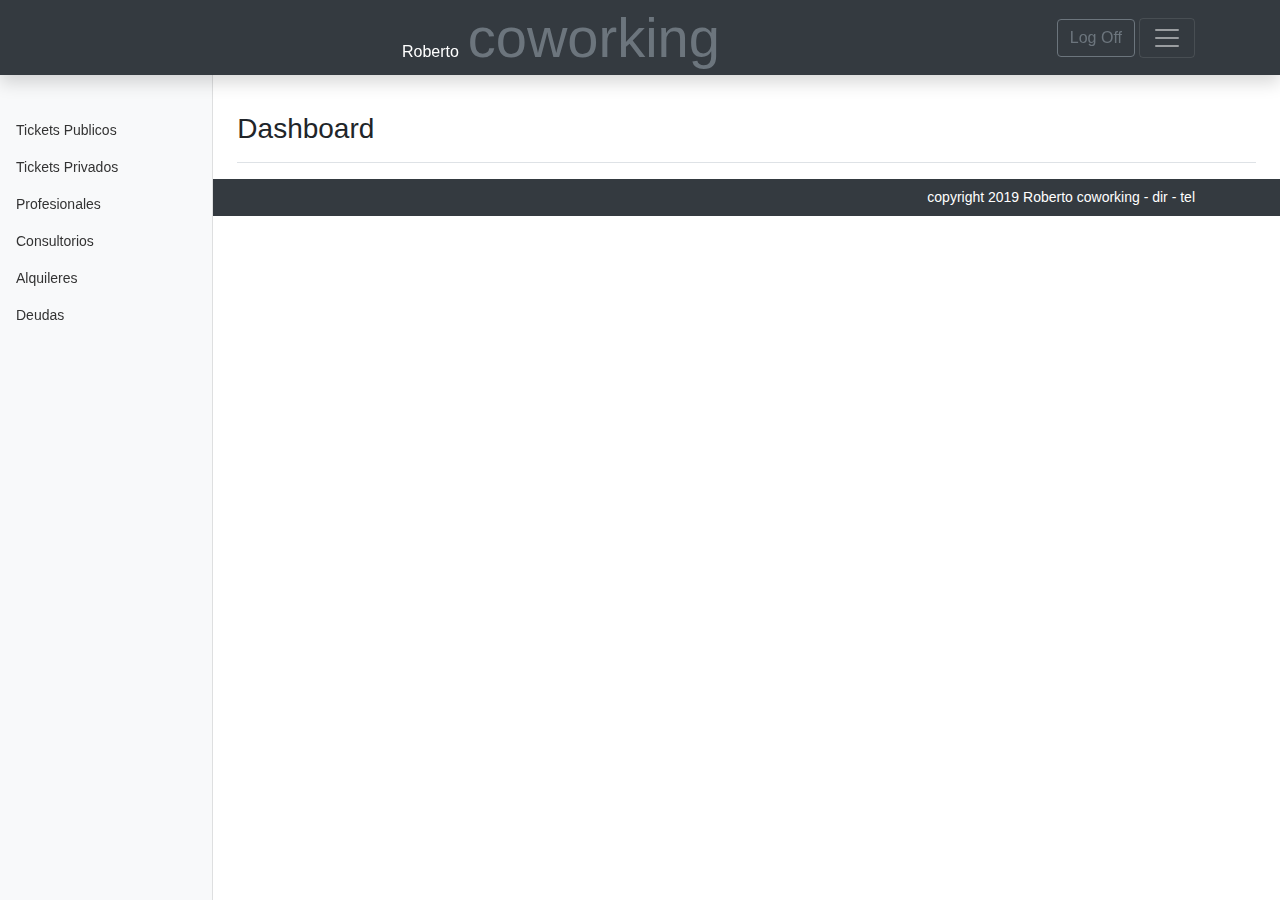
==== commit 16a92e08: "w0.4 avances en panel en todas las secciones" ====
--- a/panel.html
+++ b/panel.html
@@ -73,7 +73,7 @@
                 <div class="sidebar-sticky">
                     <ul class="nav flex-column pt-2">
                         <li class="nav-item">
-                            <a class="nav-link active" href="#" id="linkTicketsPublicos"
+                            <a class="nav-link" href="#" id="linkTicketsPublicos"
                                 onclick="funcionLinkTicketsPublicos()">
                                 <span data-feather="home"></span>
                                 Tickets Publicos
@@ -87,29 +87,25 @@
                             </a>
                         </li>
                         <li class="nav-item">
-                            <a class="nav-link" href="#" id="linkProfesionales"
-                            onclick="funcionLinkProfesionales()">
+                            <a class="nav-link" href="#" id="linkProfesionales" onclick="funcionLinkProfesionales()">
                                 <span data-feather="shopping-cart"></span>
                                 Profesionales
                             </a>
                         </li>
                         <li class="nav-item">
-                            <a class="nav-link" href="#" id="linkConsultorios"
-                            onclick="funcionLinkConsultorios()">
+                            <a class="nav-link" href="#" id="linkConsultorios" onclick="funcionLinkConsultorios()">
                                 <span data-feather="users"></span>
                                 Consultorios
                             </a>
                         </li>
                         <li class="nav-item">
-                            <a class="nav-link" href="#" id="linkAlquileres"
-                            onclick="funcionLinkAlquileres()">
+                            <a class="nav-link" href="#" id="linkAlquileres" onclick="funcionLinkAlquileres()">
                                 <span data-feather="bar-chart-2"></span>
                                 Alquileres
                             </a>
                         </li>
                         <li class="nav-item">
-                            <a class="nav-link" href="#" id="linkDeudas"
-                            onclick="funcionLinkDeudas()">
+                            <a class="nav-link" href="#" id="linkDeudas" onclick="funcionLinkDeudas()">
                                 <span data-feather="layers"></span>
                                 Deudas
                             </a>
@@ -126,193 +122,430 @@
             <h3>Dashboard</h3>
         </div>
 
-        <!--zona principal tablas1-->
-        <section id="seccionTickets" class="d-none">
-            <h4 class="my-3">Tickets abiertos</h4>
-            <section id="seccionTicketsPublicos" class="">
-                <h5 class="my-2">Tickets publicos</h5>
-                <div class="table-responsive">
-                    <table class="table table-striped table-sm">
-                        <thead>
-                            <tr>
-                                <th>Fecha</th>
-                                <th>nroTicket</th>
-                                <th>nombre</th>
-                                <th>asunto</th>
-                                <th></th>
-                            </tr>
-                        </thead>
-                        <tbody>
-                            <tr>
-                                <td>20/02/2019</td>
-                                <td>0101</td>
-                                <td>asdfasdf</td>
-                                <td>dolor</td>
-                                <td> <button type="button" class="btn btn-outline-secondary btn-sm py-0">ver</button>
-                                </td>
-                            </tr>
-                            <tr>
-                                <td>20/02/2019</td>
-                                <td>0101</td>
-                                <td>asdfasdf</td>
-                                <td>adipiscing</td>
-                                <td> <button type="button" class="btn btn-outline-secondary btn-sm py-0">ver</button>
-                            </tr>
-                            <tr>
-                                <td>21/02/2019</td>
-                                <td>0101</td>
-                                <td>asdfasdf</td>
-                                <td>odio</td>
-                                <td> <button type="button" class="btn btn-outline-secondary btn-sm py-0">ver</button>
-                            </tr>
-                        </tbody>
-                    </table>
-                </div>
-            </section>
-            <section id="seccionTicketsPrivados" class="">
-                <h5 class="my-2">Tickets privados</h5>
-                <div class="table-responsive">
-                    <table class="table table-striped table-sm">
-                        <thead>
-                            <tr>
-                                <th>Fecha</th>
-                                <th>nroTicket</th>
-                                <th>nombre</th>
-                                <th>asunto</th>
-                                <th></th>
-                            </tr>
-                        </thead>
-                        <tbody>
-                            <tr>
-                                <td>20/02/2019</td>
-                                <td>0101</td>
-                                <td>asdfasdf</td>
-                                <td>dolor</td>
-                                <td> <button type="button" class="btn btn-outline-secondary btn-sm py-0">ver</button>
-                            </tr>
-                            <tr>
-                                <td>20/02/2019</td>
-                                <td>0101</td>
-                                <td>asdfasdf</td>
-                                <td>adipiscing</td>
-                                <td> <button type="button" class="btn btn-outline-secondary btn-sm py-0">ver</button>
-                            </tr>
-                            <tr>
-                                <td>21/02/2019</td>
-                                <td>0101</td>
-                                <td>asdfasdf</td>
-                                <td>odio</td>
-                                <td> <button type="button" class="btn btn-outline-secondary btn-sm py-0">ver</button>
-                            </tr>
-                        </tbody>
-                    </table>
-                </div>
-            </section>
+        <!--seccion tickets-->
+        <!--seccion tickets-->
+
+        <section id="seccionTicketsPublicos" class="d-none">
+            <h4 class="my-2">Tickets publicos</h4>
+            <div class="table-responsive">
+                <table class="table table-striped table-sm">
+                    <thead>
+                        <tr>
+                            <th>Fecha</th>
+                            <th>nroTicket</th>
+                            <th>nombre</th>
+                            <th>asunto</th>
+                            <th></th>
+                        </tr>
+                    </thead>
+                    <tbody>
+                        <tr>
+                            <td>20/02/2019</td>
+                            <td>0101</td>
+                            <td>asdfasdf</td>
+                            <td>dolor</td>
+                            <td> <button type="button" class="btn btn-outline-secondary btn-sm py-0">ver</button>
+                            </td>
+                        </tr>
+                        <tr>
+                            <td>20/02/2019</td>
+                            <td>0101</td>
+                            <td>asdfasdf</td>
+                            <td>adipiscing</td>
+                            <td> <button type="button" class="btn btn-outline-secondary btn-sm py-0">ver</button>
+                        </tr>
+                        <tr>
+                            <td>21/02/2019</td>
+                            <td>0101</td>
+                            <td>asdfasdf</td>
+                            <td>odio</td>
+                            <td> <button type="button" class="btn btn-outline-secondary btn-sm py-0">ver</button>
+                        </tr>
+                        <tr>
+                            <td>20/02/2019</td>
+                            <td>0101</td>
+                            <td>asdfasdf</td>
+                            <td>adipiscing</td>
+                            <td> <button type="button" class="btn btn-outline-secondary btn-sm py-0">ver</button>
+                        </tr>
+                        <tr>
+                            <td>21/02/2019</td>
+                            <td>0101</td>
+                            <td>asdfasdf</td>
+                            <td>odio</td>
+                            <td> <button type="button" class="btn btn-outline-secondary btn-sm py-0">ver</button>
+                        </tr>
+                    </tbody>
+                </table>
+            </div>
         </section>
-
-        <!--zona principal tablas-->
+        <section id="seccionTicketsPrivados" class="d-none">
+            <h4 class="my-2">Tickets privados</h4>
+            <div class="table-responsive">
+                <table class="table table-striped table-sm">
+                    <thead>
+                        <tr>
+                            <th>Fecha</th>
+                            <th>nroTicket</th>
+                            <th>nombre</th>
+                            <th>asunto</th>
+                            <th></th>
+                        </tr>
+                    </thead>
+                    <tbody>
+                        <tr>
+                            <td>20/02/2019</td>
+                            <td>0101</td>
+                            <td>asdfasdf</td>
+                            <td>dolor</td>
+                            <td> <button type="button" class="btn btn-outline-secondary btn-sm py-0">ver</button>
+                        </tr>
+                        <tr>
+                            <td>20/02/2019</td>
+                            <td>0101</td>
+                            <td>asdfasdf</td>
+                            <td>adipiscing</td>
+                            <td> <button type="button" class="btn btn-outline-secondary btn-sm py-0">ver</button>
+                        </tr>
+                        <tr>
+                            <td>21/02/2019</td>
+                            <td>0101</td>
+                            <td>asdfasdf</td>
+                            <td>odio</td>
+                            <td> <button type="button" class="btn btn-outline-secondary btn-sm py-0">ver</button>
+                        </tr>
+                        <tr>
+                            <td>20/02/2019</td>
+                            <td>0101</td>
+                            <td>asdfasdf</td>
+                            <td>adipiscing</td>
+                            <td> <button type="button" class="btn btn-outline-secondary btn-sm py-0">ver</button>
+                        </tr>
+                        <tr>
+                            <td>21/02/2019</td>
+                            <td>0101</td>
+                            <td>asdfasdf</td>
+                            <td>odio</td>
+                            <td> <button type="button" class="btn btn-outline-secondary btn-sm py-0">ver</button>
+                        </tr>
+                    </tbody>
+                </table>
+            </div>
+        </section>
+
+        <!--seccion profesionales-->
+        <!--seccion profesionales-->
+
+
+        <section id="seccionProfesionales" class="d-none">
+            <div class="row">
+                <div class="col-md-3">
+                    <h4>Filtros</h4>
+                </div>
+                <div class="col-md-9">
+                    <h4>Lista de profesionales</h4>
+                </div>
+            </div>
+
+            <div class="row">
+                <div class="col-md-3">
+
+                    <h5>Estado</h5>
+                    <hr>
+                    <div class="form-check">
+                        <input class="form-check-input" type="radio" name="exampleRadios" id="exampleRadios1"
+                            value="option1" checked>
+                        <label class="form-check-label" for="exampleRadios1">
+                            Activos
+                        </label>
+                    </div>
+                    <div class="form-check">
+                        <input class="form-check-input" type="radio" name="exampleRadios" id="exampleRadios2"
+                            value="option2">
+                        <label class="form-check-label" for="exampleRadios2">
+                            Inactivos
+                        </label>
+                    </div>
+                    <hr>
+                    <h5>Otra opcion</h5>
+                    <hr>
+                    <select class="form-control form-control-sm">
+                        <option>Small select 1</option>
+                        <option>Small select 2</option>
+                        <option>Small select 3</option>
+                        <option>Small select 4</option>
+                        <option>Small select 5</option>
+                    </select>
+                    <hr>
+                    <h5>Especialidad</h5>
+                    <hr>
+                    <div class="mb-5">
+                        <div class="form-check">
+                            <input class="form-check-input" type="checkbox" value="" id="defaultCheck1">
+                            <label class="form-check-label" for="defaultCheck1">
+                                Especialidad 1
+                            </label>
+                        </div>
+                        <div class="form-check">
+                            <input class="form-check-input" type="checkbox" value="" id="defaultCheck2">
+                            <label class="form-check-label" for="defaultCheck2">
+                                Especialidad 2
+                            </label>
+                        </div>
+                        <div class="form-check">
+                            <input class="form-check-input" type="checkbox" value="" id="defaultCheck3">
+                            <label class="form-check-label" for="defaultCheck3">
+                                Especialidad 3
+                            </label>
+                        </div>
+                        <div class="form-check">
+                            <input class="form-check-input" type="checkbox" value="" id="defaultCheck4">
+                            <label class="form-check-label" for="defaultCheck4">
+                                Especialidad 4
+                            </label>
+                        </div>
+                        <div class="form-check">
+                            <input class="form-check-input" type="checkbox" value="" id="defaultCheck5">
+                            <label class="form-check-label" for="defaultCheck5">
+                                Especialidad 5
+                            </label>
+                        </div>
+                    </div>
+                </div>
+                <div class="col-md-9">
+                    <div class="table-responsive">
+                        <table class="table table-striped table-sm">
+                            <thead>
+                                <tr>
+                                    <th>IdMedico</th>
+                                    <th>nombreMedico</th>
+                                    <th>especialidad</th>
+                                    <th></th>
+                                </tr>
+                            </thead>
+                            <tbody>
+                                <tr>
+                                    <td>0101</td>
+                                    <td>pepe</td>
+                                    <td>dientitox</td>
+                                    <td> <button type="button"
+                                            class="btn btn-outline-secondary btn-sm py-0">ver</button>
+                                </tr>
+                                <tr>
+                                    <td>0101</td>
+                                    <td>pepe</td>
+                                    <td>dientitox</td>
+                                    <td> <button type="button"
+                                            class="btn btn-outline-secondary btn-sm py-0">ver</button>
+                                </tr>
+                                <tr>
+                                    <td>0101</td>
+                                    <td>pepe</td>
+                                    <td>dientitox</td>
+                                    <td> <button type="button"
+                                            class="btn btn-outline-secondary btn-sm py-0">ver</button>
+                                </tr>
+                                <tr>
+                                    <td>0101</td>
+                                    <td>pepe</td>
+                                    <td>dientitox</td>
+                                    <td> <button type="button"
+                                            class="btn btn-outline-secondary btn-sm py-0">ver</button>
+                                </tr>
+                                <tr>
+                                    <td>0101</td>
+                                    <td>pepe</td>
+                                    <td>dientitox</td>
+                                    <td> <button type="button"
+                                            class="btn btn-outline-secondary btn-sm py-0">ver</button>
+                                </tr>
+                            </tbody>
+                        </table>
+                    </div>
+                </div>
+            </div>
+        </section>
+
+        <!--seccion consultorios-->
+        <!--seccion consultorios-->
+
+
+        <section id="seccionConsultorios" class="d-none">
+            <div class="row">
+                <div class="col-md-3">
+                    <h4>Filtros</h4>
+                </div>
+                <div class="col-md-9">
+                    <h4>Lista de profesionales</h4>
+                </div>
+            </div>
+
+            <div class="row">
+                <div class="col-md-3">
+
+                    <h5>Estado</h5>
+                    <hr>
+                    <div class="form-check">
+                        <input class="form-check-input" type="radio" name="exampleRadios" id="exampleRadios1"
+                            value="option1" checked>
+                        <label class="form-check-label" for="exampleRadios1">
+                            Activos
+                        </label>
+                    </div>
+                    <div class="form-check">
+                        <input class="form-check-input" type="radio" name="exampleRadios" id="exampleRadios2"
+                            value="option2">
+                        <label class="form-check-label" for="exampleRadios2">
+                            Inactivos
+                        </label>
+                    </div>
+                    <hr>
+                    <h5>Otra opcion</h5>
+                    <hr>
+                    <select class="form-control form-control-sm">
+                        <option>Small select 1</option>
+                        <option>Small select 2</option>
+                        <option>Small select 3</option>
+                        <option>Small select 4</option>
+                        <option>Small select 5</option>
+                    </select>
+                    <hr>
+                    <h5>Especialidad</h5>
+                    <hr>
+                    <div class="mb-5">
+                        <div class="form-check">
+                            <input class="form-check-input" type="checkbox" value="" id="defaultCheck1">
+                            <label class="form-check-label" for="defaultCheck1">
+                                Especialidad 1
+                            </label>
+                        </div>
+                        <div class="form-check">
+                            <input class="form-check-input" type="checkbox" value="" id="defaultCheck2">
+                            <label class="form-check-label" for="defaultCheck2">
+                                Especialidad 2
+                            </label>
+                        </div>
+                        <div class="form-check">
+                            <input class="form-check-input" type="checkbox" value="" id="defaultCheck3">
+                            <label class="form-check-label" for="defaultCheck3">
+                                Especialidad 3
+                            </label>
+                        </div>
+                        <div class="form-check">
+                            <input class="form-check-input" type="checkbox" value="" id="defaultCheck4">
+                            <label class="form-check-label" for="defaultCheck4">
+                                Especialidad 4
+                            </label>
+                        </div>
+                        <div class="form-check">
+                            <input class="form-check-input" type="checkbox" value="" id="defaultCheck5">
+                            <label class="form-check-label" for="defaultCheck5">
+                                Especialidad 5
+                            </label>
+                        </div>
+                    </div>
+                </div>
+                <div class="col-md-9">
+                    <div class="table-responsive">
+                        <table class="table table-striped table-sm">
+                            <thead>
+                                <tr>
+                                    <th>IdMedico</th>
+                                    <th>nombreMedico</th>
+                                    <th>especialidad</th>
+                                    <th></th>
+                                </tr>
+                            </thead>
+                            <tbody>
+                                <tr>
+                                    <td>0101</td>
+                                    <td>pepe</td>
+                                    <td>dientitox</td>
+                                    <td> <button type="button"
+                                            class="btn btn-outline-secondary btn-sm py-0">ver</button>
+                                </tr>
+                                <tr>
+                                    <td>0101</td>
+                                    <td>pepe</td>
+                                    <td>dientitox</td>
+                                    <td> <button type="button"
+                                            class="btn btn-outline-secondary btn-sm py-0">ver</button>
+                                </tr>
+                                <tr>
+                                    <td>0101</td>
+                                    <td>pepe</td>
+                                    <td>dientitox</td>
+                                    <td> <button type="button"
+                                            class="btn btn-outline-secondary btn-sm py-0">ver</button>
+                                </tr>
+                                <tr>
+                                    <td>0101</td>
+                                    <td>pepe</td>
+                                    <td>dientitox</td>
+                                    <td> <button type="button"
+                                            class="btn btn-outline-secondary btn-sm py-0">ver</button>
+                                </tr>
+                                <tr>
+                                    <td>0101</td>
+                                    <td>pepe</td>
+                                    <td>dientitox</td>
+                                    <td> <button type="button"
+                                            class="btn btn-outline-secondary btn-sm py-0">ver</button>
+                                </tr>
+                            </tbody>
+                        </table>
+                    </div>
+                </div>
+            </div>
+        </section>
+
+
+
+        <!--seccion alquileres-->
+        <!--seccion alquileres-->
+
         <section id="seccionAlquileres" class="d-none">
-            <h4 class="my-3">Alquileres venciendo</h4>
+            <h4>Alquileres venciendo</h4>
             <div class="col-md-12 px-0">
                 <div class="table-responsive">
                     <table class="table table-striped table-sm">
                         <thead>
                             <tr>
-                                <th>Fecha de vencimiento</th>
-                                <th>IdConsultorio</th>
                                 <th>IdMedico</th>
                                 <th>nombreMedico</th>
-                                <th>EstadoAlquiler</th>
+                                <th>especialidad</th>
                                 <th></th>
                             </tr>
                         </thead>
                         <tbody>
                             <tr>
-                                <td>20/02/2019</td>
-                                <td>0101</td>
-                                <td>0005</td>
-                                <td>dolor</td>
-                                <td>pago</td>
-                                <td> <button type="button" class="btn btn-outline-secondary btn-sm py-0">ver</button>
-                            </tr>
-                            <tr>
-                                <td>20/02/2019</td>
-                                <td>0101</td>
-                                <td>0005</td>
-                                <td>adipiscing</td>
-                                <td>pago</td>
-                                <td> <button type="button" class="btn btn-outline-secondary btn-sm py-0">ver</button>
-                            </tr>
-                            <tr>
-                                <td>21/02/2019</td>
-                                <td>0101</td>
-                                <td>0005</td>
-                                <td>odio</td>
-                                <td>pago</td>
-                                <td> <button type="button" class="btn btn-outline-secondary btn-sm py-0">ver</button>
-                            </tr>
-                            <tr>
-                                <td>21/02/2019</td>
-                                <td>0101</td>
-                                <td>0005</td>
-                                <td>cursus</td>
-                                <td>impago</td>
-                                <td> <button type="button" class="btn btn-outline-secondary btn-sm py-0">ver</button>
-                            </tr>
-                            <tr>
-                                <td>21/02/2019</td>
-                                <td>0101</td>
-                                <td>0005</td>
-                                <td>Sed</td>
-                                <td>pago</td>
-                                <td> <button type="button" class="btn btn-outline-secondary btn-sm py-0">ver</button>
-                            </tr>
-                            <tr>
-                                <td>24/02/2019</td>
-                                <td>0101</td>
-                                <td>0005</td>
-                                <td>sem</td>
-                                <td>pago</td>
-                                <td> <button type="button" class="btn btn-outline-secondary btn-sm py-0">ver</button>
-                            </tr>
-                            <tr>
-                                <td>28/02/2019</td>
-                                <td>0101</td>
-                                <td>0005</td>
-                                <td>imperdiet</td>
-                                <td>pago</td>
-                                <td> <button type="button" class="btn btn-outline-secondary btn-sm py-0">ver</button>
-                            </tr>
-                            <tr>
-                                <td>28/02/2019</td>
-                                <td>0101</td>
-                                <td>0005</td>
-                                <td>Praesent</td>
-                                <td>pago</td>
-                                <td> <button type="button" class="btn btn-outline-secondary btn-sm py-0">ver</button>
-                            </tr>
-                            <tr>
-                                <td>04/03/2019</td>
-                                <td>0101</td>
-                                <td>0005</td>
-                                <td>tellus</td>
-                                <td>impago</td>
-                                <td> <button type="button" class="btn btn-outline-secondary btn-sm py-0">ver</button>
-                            </tr>
-                            <tr>
-                                <td>10/03/2019</td>
-                                <td>0101</td>
-                                <td>0005</td>
-                                <td>porta</td>
-                                <td>impago</td>
-                                <td> <button type="button" class="btn btn-outline-secondary btn-sm py-0">ver</button>
-                            </tr>
-                            <tr>
-                                <td>20/03/2019</td>
-                                <td>0101</td>
-                                <td>0005</td>
-                                <td>lacinia</td>
-                                <td>pago</td>
+                                <td>0101</td>
+                                <td>pepe</td>
+                                <td>dientitox</td>
+                                <td> <button type="button" class="btn btn-outline-secondary btn-sm py-0">ver</button>
+                            </tr>
+                            <tr>
+                                <td>0101</td>
+                                <td>pepe</td>
+                                <td>dientitox</td>
+                                <td> <button type="button" class="btn btn-outline-secondary btn-sm py-0">ver</button>
+                            </tr>
+                            <tr>
+                                <td>0101</td>
+                                <td>pepe</td>
+                                <td>dientitox</td>
+                                <td> <button type="button" class="btn btn-outline-secondary btn-sm py-0">ver</button>
+                            </tr>
+                            <tr>
+                                <td>0101</td>
+                                <td>pepe</td>
+                                <td>dientitox</td>
+                                <td> <button type="button" class="btn btn-outline-secondary btn-sm py-0">ver</button>
+                            </tr>
+                            <tr>
+                                <td>0101</td>
+                                <td>pepe</td>
+                                <td>dientitox</td>
                                 <td> <button type="button" class="btn btn-outline-secondary btn-sm py-0">ver</button>
                             </tr>
                         </tbody>
@@ -320,6 +553,60 @@
                 </div>
             </div>
         </section>
+
+        <!--seccion deudas-->
+        <!--seccion deudas-->
+
+        <section id="seccionDeudas" class="d-none">
+            <h4>Deudas</h4>
+            <div class="col-md-12 px-0">
+                <div class="table-responsive">
+                    <table class="table table-striped table-sm">
+                        <thead>
+                            <tr>
+                                <th>IdMedico</th>
+                                <th>nombreMedico</th>
+                                <th>especialidad</th>
+                                <th></th>
+                            </tr>
+                        </thead>
+                        <tbody>
+                            <tr>
+                                <td>0101</td>
+                                <td>pepe</td>
+                                <td>dientitox</td>
+                                <td> <button type="button" class="btn btn-outline-secondary btn-sm py-0">ver</button>
+                            </tr>
+                            <tr>
+                                <td>0101</td>
+                                <td>pepe</td>
+                                <td>dientitox</td>
+                                <td> <button type="button" class="btn btn-outline-secondary btn-sm py-0">ver</button>
+                            </tr>
+                            <tr>
+                                <td>0101</td>
+                                <td>pepe</td>
+                                <td>dientitox</td>
+                                <td> <button type="button" class="btn btn-outline-secondary btn-sm py-0">ver</button>
+                            </tr>
+                            <tr>
+                                <td>0101</td>
+                                <td>pepe</td>
+                                <td>dientitox</td>
+                                <td> <button type="button" class="btn btn-outline-secondary btn-sm py-0">ver</button>
+                            </tr>
+                            <tr>
+                                <td>0101</td>
+                                <td>pepe</td>
+                                <td>dientitox</td>
+                                <td> <button type="button" class="btn btn-outline-secondary btn-sm py-0">ver</button>
+                            </tr>
+                        </tbody>
+                    </table>
+                </div>
+            </div>
+        </section>
+
     </main>
 
     <!--webfooter-->
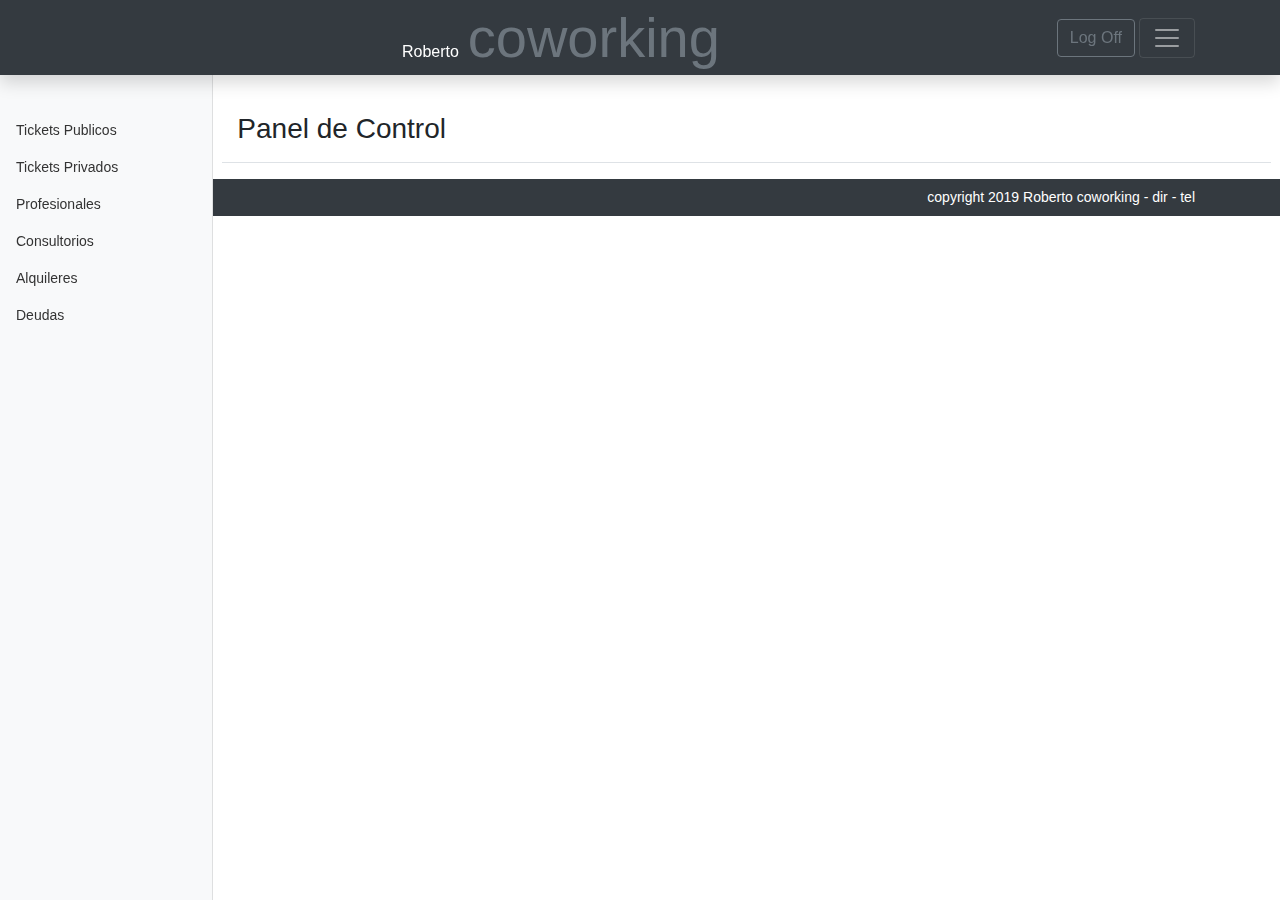
==== commit 40d7a45f: "Merge pull request #8 from flashiando/Wil" ====
--- a/panel.html
+++ b/panel.html
@@ -16,6 +16,311 @@
 </head>
 
 <body>
+
+
+    <!-- Extra large modal profesionales
+    <!-- Extra large modal profesionales -->
+
+
+    <div class="modal fade" id="modalProfesionalesXL" tabindex="-1" role="dialog" aria-labelledby="exampleModalLabel"
+        aria-hidden="true">
+        <div class="modal-dialog modal-xl modal-dialog-scrollable modal-dialog-centered" role="document">
+            <div class="modal-content">
+                <div class="modal-header">
+                    <ul class="nav nav-tabs" id="tabContent">
+                        <li class="nav-item">
+                            <a class="nav-link active" id="navTab1" href="#infoDelProfesional"
+                                onclick="funcionNavTab1()">Información</a>
+                        </li>
+                        <li class="nav-item">
+                            <a class="nav-link" id="navTab2" href="#historialAlquileresProfesional"
+                                onclick="funcionNavTab2()">Historial de
+                                alquileres</a>
+                        </li>
+                        <li class="nav-item">
+                            <a class="nav-link" id="navTab3" href="#historialTicketsProfesional"
+                                onclick="funcionNavTab3()">Historial de
+                                tickets</a>
+                        </li>
+                    </ul>
+                    <h4 class="modal-title my-auto mx-5" id="exampleModalLabel">Carmen Sandiego</h4>
+                    <button type="button" class="close" data-dismiss="modal" aria-label="Close">
+                        <span aria-hidden="true">&times;</span>
+                    </button>
+                </div>
+                <div class="modal-body">
+                    <div class="tab-content">
+                        <div class="tab-pane mx-1 my-3 active" id="infoDelProfesional">
+                            <div class="row">
+                                <div class="col-9">
+                                    <form>
+
+                                        <div class="form-group row">
+                                            <label for="nombreProfesional"
+                                                class="col-2 col-form-label text-center">Nombre</label>
+                                            <div class="col-8">
+                                                <input class="form-control" type="text" placeholder="Carmen Sandiego"
+                                                    readonly>
+                                            </div>
+                                            <div class="col-2 my-auto">
+                                                <div class="custom-control custom-switch">
+                                                    <input type="checkbox" class="custom-control-input"
+                                                        id="switchEditar">
+                                                    <label class="custom-control-label"
+                                                        for="switchEditar">Editar</label>
+                                                </div>
+                                            </div>
+                                        </div>
+
+                                        <div class="form-group row">
+                                            <label for="idProfesional"
+                                                class="col-2 col-form-label text-center">ID</label>
+                                            <div class="col-8">
+                                                <input class="form-control" type="text" placeholder="0002" readonly>
+                                            </div>
+                                            <div class="col-2 my-auto">
+                                                <div class="custom-control custom-switch">
+                                                    <input type="checkbox" class="custom-control-input"
+                                                        id="switchEditar">
+                                                    <label class="custom-control-label"
+                                                        for="switchEditar">Editar</label>
+                                                </div>
+                                            </div>
+                                        </div>
+
+                                        <div class="form-group row">
+                                            <label for="especialidadProfesional"
+                                                class="col-2 col-form-label text-center">Especialidad</label>
+                                            <div class="col-8">
+                                                <fieldset disabled="disabled">
+                                                    <select id="disabledSelect" class="form-control">
+                                                        <option>Espia</option>
+                                                        <option>Clinico</option>
+                                                    </select>
+                                                </fieldset>
+                                            </div>
+                                            <div class="col-2 my-auto">
+                                                <div class="custom-control custom-switch">
+                                                    <input type="checkbox" class="custom-control-input"
+                                                        id="switchEditar">
+                                                    <label class="custom-control-label"
+                                                        for="switchEditar">Editar</label>
+                                                </div>
+                                            </div>
+                                        </div>
+
+                                        <div class="form-group row">
+                                            <label for="estadoProfesional"
+                                                class="col-2 col-form-label text-center">Estado</label>
+                                            <div class="col-8">
+                                                <fieldset disabled="disabled">
+                                                    <select id="disabledSelect" class="form-control">
+                                                        <option>Activo</option>
+                                                        <option>Inactivo</option>
+                                                    </select>
+                                                </fieldset>
+                                            </div>
+                                            <div class="col-2 my-auto">
+                                                <div class="custom-control custom-switch">
+                                                    <input type="checkbox" class="custom-control-input"
+                                                        id="switchEditar">
+                                                    <label class="custom-control-label"
+                                                        for="switchEditar">Editar</label>
+                                                </div>
+                                            </div>
+                                        </div>
+
+                                        <div class="form-group row">
+                                            <label for="userName"
+                                                class="col-2 col-form-label text-center">Usuario</label>
+                                            <div class="col-8">
+                                                <input class="form-control" type="text" placeholder="Carmen123"
+                                                    readonly>
+                                            </div>
+                                            <div class="col-2 my-auto">
+                                                <div class="custom-control custom-switch">
+                                                    <input type="checkbox" class="custom-control-input"
+                                                        id="switchEditar">
+                                                    <label class="custom-control-label"
+                                                        for="switchEditar">Editar</label>
+                                                </div>
+                                            </div>
+                                        </div>
+
+                                        <div class="form-group row">
+                                            <label for="userPass"
+                                                class="col-2 col-form-label text-center">Password</label>
+                                            <div class="col-8">
+                                                <input class="form-control" type="text" placeholder="123456" readonly>
+                                            </div>
+                                            <div class="col-2 my-auto">
+                                                <div class="custom-control custom-switch">
+                                                    <input type="checkbox" class="custom-control-input"
+                                                        id="switchEditar">
+                                                    <label class="custom-control-label"
+                                                        for="switchEditar">Editar</label>
+                                                </div>
+                                            </div>
+                                        </div>
+
+                                        <div class="form-group row">
+                                            <label for="tipoCuenta"
+                                                class="col-2 col-form-label text-center">Tipo</label>
+                                            <div class="col-8">
+                                                <fieldset disabled="disabled">
+                                                    <select id="disabledSelect" class="form-control">
+                                                        <option>Profesional</option>
+                                                        <option>Administrativo</option>
+                                                    </select>
+                                                </fieldset>
+                                            </div>
+                                            <div class="col-2 my-auto">
+                                                <div class="custom-control custom-switch">
+                                                    <input type="checkbox" class="custom-control-input"
+                                                        id="switchEditar">
+                                                    <label class="custom-control-label"
+                                                        for="switchEditar">Editar</label>
+                                                </div>
+                                            </div>
+                                        </div>
+
+                                        <div class="form-group row">
+                                            <label for="descripcionWeb" class="col-2 col-form-label text-center">Desc.
+                                                Web</label>
+                                            <div class="col-8">
+                                                <fieldset disabled="disabled">
+                                                    <div class="form-group">
+                                                        <textarea class="form-control" id="exampleFormControlTextarea1"
+                                                            rows="3"></textarea>
+                                                    </div>
+                                                </fieldset>
+                                            </div>
+                                            <div class="col-2 my-auto">
+                                                <div class="custom-control custom-switch">
+                                                    <input type="checkbox" class="custom-control-input"
+                                                        id="switchEditar">
+                                                    <label class="custom-control-label"
+                                                        for="switchEditar">Editar</label>
+                                                </div>
+                                            </div>
+                                        </div>
+
+                                    </form>
+                                </div>
+                                <div class="col-3">
+                                    <img src="img/csd.jpg" width="200px" alt="">
+                                </div>
+                            </div>
+                        </div>
+                        <div class="tab-pane mx-1 my-3" id="historialAlquileresProfesional">
+                            <div class="row">
+                                <div class="col-12">
+                                    <div class="table-responsive">
+                                        <table class="table table-striped table-sm">
+                                            <thead>
+                                                <tr>
+                                                    <th>IdConsultorio</th>
+                                                    <th>Fecha alquiler</th>
+                                                    <th>Fecha fin alquiler</th>
+                                                    <th>Addons</th>
+                                                    <th>Estado pago</th>
+                                                </tr>
+                                            </thead>
+                                            <tbody>
+                                                <tr>
+                                                    <td>0101</td>
+                                                    <td>05/03/2019 t1</td>
+                                                    <td>05/03/2019 t1</td>
+                                                    <td>+maquina1 +maquina2 +maquina3</td>
+                                                    <td>pago</td>
+                                                </tr>
+                                                <tr>
+                                                    <td>0101</td>
+                                                    <td>05/03/2019 t1</td>
+                                                    <td>05/03/2019 t1</td>
+                                                    <td>+maquina1 +maquina2 +maquina3</td>
+                                                    <td>pago</td>
+                                                </tr>
+                                                <tr>
+                                                    <td>0101</td>
+                                                    <td>05/03/2019 t1</td>
+                                                    <td>05/03/2019 t1</td>
+                                                    <td>+maquina1 +maquina2 +maquina3</td>
+                                                    <td>pago</td>
+                                                </tr>
+                                                <tr>
+                                                    <td>0101</td>
+                                                    <td>05/03/2019 t1</td>
+                                                    <td>05/03/2019 t1</td>
+                                                    <td>+maquina1 +maquina2 +maquina3</td>
+                                                    <td>pago</td>
+                                                </tr>
+                                                <tr>
+                                                    <td>0101</td>
+                                                    <td>05/03/2019 t1</td>
+                                                    <td>05/03/2019 t1</td>
+                                                    <td>+maquina1 +maquina2 +maquina3</td>
+                                                    <td>pago</td>
+                                                </tr>
+                                                <tr>
+                                                    <td>0101</td>
+                                                    <td>05/03/2019 t1</td>
+                                                    <td>05/03/2019 t1</td>
+                                                    <td>+maquina1 +maquina2 +maquina3</td>
+                                                    <td>pago</td>
+                                                </tr>
+                                            </tbody>
+                                        </table>
+                                    </div>
+                                </div>
+                            </div>
+                        </div>
+                        <div class="tab-pane mx-1 my-3" id="historialTicketsProfesional">
+                            <div class="row">
+                                <div class="col-12">
+                                    <div class="table-responsive">
+                                        <table class="table table-striped table-sm">
+                                            <thead>
+                                                <tr>
+                                                    <th>Nro Ticket</th>
+                                                    <th>IdConsultorio</th>
+                                                    <th>Fecha</th>
+                                                    <th>Asunto</th>
+                                                    <th></th>
+                                                </tr>
+                                            </thead>
+                                            <tbody>
+                                                <tr>
+                                                    <td>00000001</td>
+                                                    <td>0101</td>
+                                                    <td>05/03/2019 15:02</td>
+                                                    <td>es un excelente lugar</td>
+                                                    <td>...</td>
+                                                </tr>
+                                                <tr>
+                                                    <td>00000001</td>
+                                                    <td>0101</td>
+                                                    <td>05/03/2019 15:02</td>
+                                                    <td>es un excelente lugar</td>
+                                                    <td>...</td>
+                                                </tr>
+
+                                            </tbody>
+                                        </table>
+                                    </div>
+                                </div>
+                            </div>
+                        </div>
+                    </div>
+                </div>
+                <div class="modal-footer">
+                    <button type="button" class="btn btn-secondary" data-dismiss="modal">Close</button>
+                    <button type="button" class="btn btn-primary">Save changes</button>
+                </div>
+            </div>
+        </div>
+    </div>
+
 
     <!--navegacion-->
     <!--navegacion-->
@@ -62,14 +367,13 @@
     </nav>
 
 
-    <!--ejemplo-->
-    <!--ejemplo-->
-
     <!--barra lateral izq 1er parte-->
     <!--el data feather hay que cambiarlo a awesomefont, y usar un tamaño de 16x16 o 24x24 (revisar)-->
+
+
     <div class="container-fluid mt-5">
         <div class="row">
-            <nav class="col-md-2 mt-5 bg-light sidebar">
+            <nav class="col-2 mt-5 bg-light sidebar">
                 <div class="sidebar-sticky">
                     <ul class="nav flex-column pt-2">
                         <li class="nav-item">
@@ -118,12 +422,19 @@
 
     <!--zona principal barra superior-->
     <main role="main" class="col-md-9 ml-sm-auto col-lg-10 px-4">
-        <div class="pt-3 pb-2 mb-3 border-bottom">
-            <h3>Dashboard</h3>
+        <div class="row">
+            <div class="pt-3 pb-2 mb-3 col-9 border-bottom">
+                <h3 class="mx-auto align-middle">Panel de Control</h3>
+            </div>
+            <div class="pt-3 pb-2 mb-3 col-3 border-bottom">
+                <button type="button" id="botonSumarProf" class="btn btn-outline-primary d-none">+ Sumar
+                    profesional</button>
+            </div>
         </div>
 
-        <!--seccion tickets-->
-        <!--seccion tickets-->
+        <!--seccion tickets Publicos-->
+        <!--seccion tickets Publicos-->
+
 
         <section id="seccionTicketsPublicos" class="d-none">
             <h4 class="my-2">Tickets publicos</h4>
@@ -179,6 +490,12 @@
                 </table>
             </div>
         </section>
+
+
+        <!--seccion tickets Privados-->
+        <!--seccion tickets Privados-->
+
+
         <section id="seccionTicketsPrivados" class="d-none">
             <h4 class="my-2">Tickets privados</h4>
             <div class="table-responsive">
@@ -233,6 +550,7 @@
             </div>
         </section>
 
+
         <!--seccion profesionales-->
         <!--seccion profesionales-->
 
@@ -250,8 +568,8 @@
             <div class="row">
                 <div class="col-md-3">
 
-                    <h5>Estado</h5>
-                    <hr>
+                    <h5 class="border-bottom mt-3">Estado</h5>
+
                     <div class="form-check">
                         <input class="form-check-input" type="radio" name="exampleRadios" id="exampleRadios1"
                             value="option1" checked>
@@ -266,9 +584,9 @@
                             Inactivos
                         </label>
                     </div>
-                    <hr>
-                    <h5>Otra opcion</h5>
-                    <hr>
+
+                    <h5 class="border-bottom mt-3">Otra opcion</h5>
+
                     <select class="form-control form-control-sm">
                         <option>Small select 1</option>
                         <option>Small select 2</option>
@@ -276,9 +594,9 @@
                         <option>Small select 4</option>
                         <option>Small select 5</option>
                     </select>
-                    <hr>
-                    <h5>Especialidad</h5>
-                    <hr>
+
+                    <h5 class="border-bottom mt-3">Especialidad</h5>
+
                     <div class="mb-5">
                         <div class="form-check">
                             <input class="form-check-input" type="checkbox" value="" id="defaultCheck1">
@@ -325,6 +643,13 @@
                             </thead>
                             <tbody>
                                 <tr>
+                                    <td>0001</td>
+                                    <td>roberto</td>
+                                    <td>elmaestro</td>
+                                    <td> <button type="button" class="btn btn-outline-secondary btn-sm py-0"
+                                            data-toggle="modal" data-target="#modalProfesionalesXL">ver</button>
+                                </tr>
+                                <tr>
                                     <td>0101</td>
                                     <td>pepe</td>
                                     <td>dientitox</td>
@@ -352,13 +677,6 @@
                                     <td> <button type="button"
                                             class="btn btn-outline-secondary btn-sm py-0">ver</button>
                                 </tr>
-                                <tr>
-                                    <td>0101</td>
-                                    <td>pepe</td>
-                                    <td>dientitox</td>
-                                    <td> <button type="button"
-                                            class="btn btn-outline-secondary btn-sm py-0">ver</button>
-                                </tr>
                             </tbody>
                         </table>
                     </div>
@@ -383,8 +701,8 @@
             <div class="row">
                 <div class="col-md-3">
 
-                    <h5>Estado</h5>
-                    <hr>
+                    <h5 class="border-bottom mt-3">Estado</h5>
+
                     <div class="form-check">
                         <input class="form-check-input" type="radio" name="exampleRadios" id="exampleRadios1"
                             value="option1" checked>
@@ -399,9 +717,9 @@
                             Inactivos
                         </label>
                     </div>
-                    <hr>
-                    <h5>Otra opcion</h5>
-                    <hr>
+
+                    <h5 class="border-bottom mt-3">Otra opcion</h5>
+
                     <select class="form-control form-control-sm">
                         <option>Small select 1</option>
                         <option>Small select 2</option>
@@ -409,9 +727,8 @@
                         <option>Small select 4</option>
                         <option>Small select 5</option>
                     </select>
-                    <hr>
-                    <h5>Especialidad</h5>
-                    <hr>
+
+                    <h5 class="border-bottom mt-3">Especialidad</h5>
                     <div class="mb-5">
                         <div class="form-check">
                             <input class="form-check-input" type="checkbox" value="" id="defaultCheck1">
@@ -500,9 +817,9 @@
         </section>
 
 
-
         <!--seccion alquileres-->
         <!--seccion alquileres-->
+
 
         <section id="seccionAlquileres" class="d-none">
             <h4>Alquileres venciendo</h4>
@@ -554,8 +871,10 @@
             </div>
         </section>
 
+
         <!--seccion deudas-->
         <!--seccion deudas-->
+
 
         <section id="seccionDeudas" class="d-none">
             <h4>Deudas</h4>
@@ -609,8 +928,10 @@
 
     </main>
 
+
     <!--webfooter-->
     <!--webfooter-->
+
 
     <section class="bg-dark text-white">
         <!--fondo verde solo para testear el ancho del footer claramente-->
@@ -619,8 +940,10 @@
         </footer>
     </section>
 
+
     <!--scripts-->
     <!--scripts-->
+
 
     <script src="https://code.jquery.com/jquery-3.3.1.slim.min.js"
         integrity="sha384-q8i/X+965DzO0rT7abK41JStQIAqVgRVzpbzo5smXKp4YfRvH+8abtTE1Pi6jizo"
@@ -632,6 +955,9 @@
         integrity="sha384-JjSmVgyd0p3pXB1rRibZUAYoIIy6OrQ6VrjIEaFf/nJGzIxFDsf4x0xIM+B07jRM"
         crossorigin="anonymous"></script>
     <script src="scriptsPanel.js"></script>
+
+
+
 </body>
 
 </html>